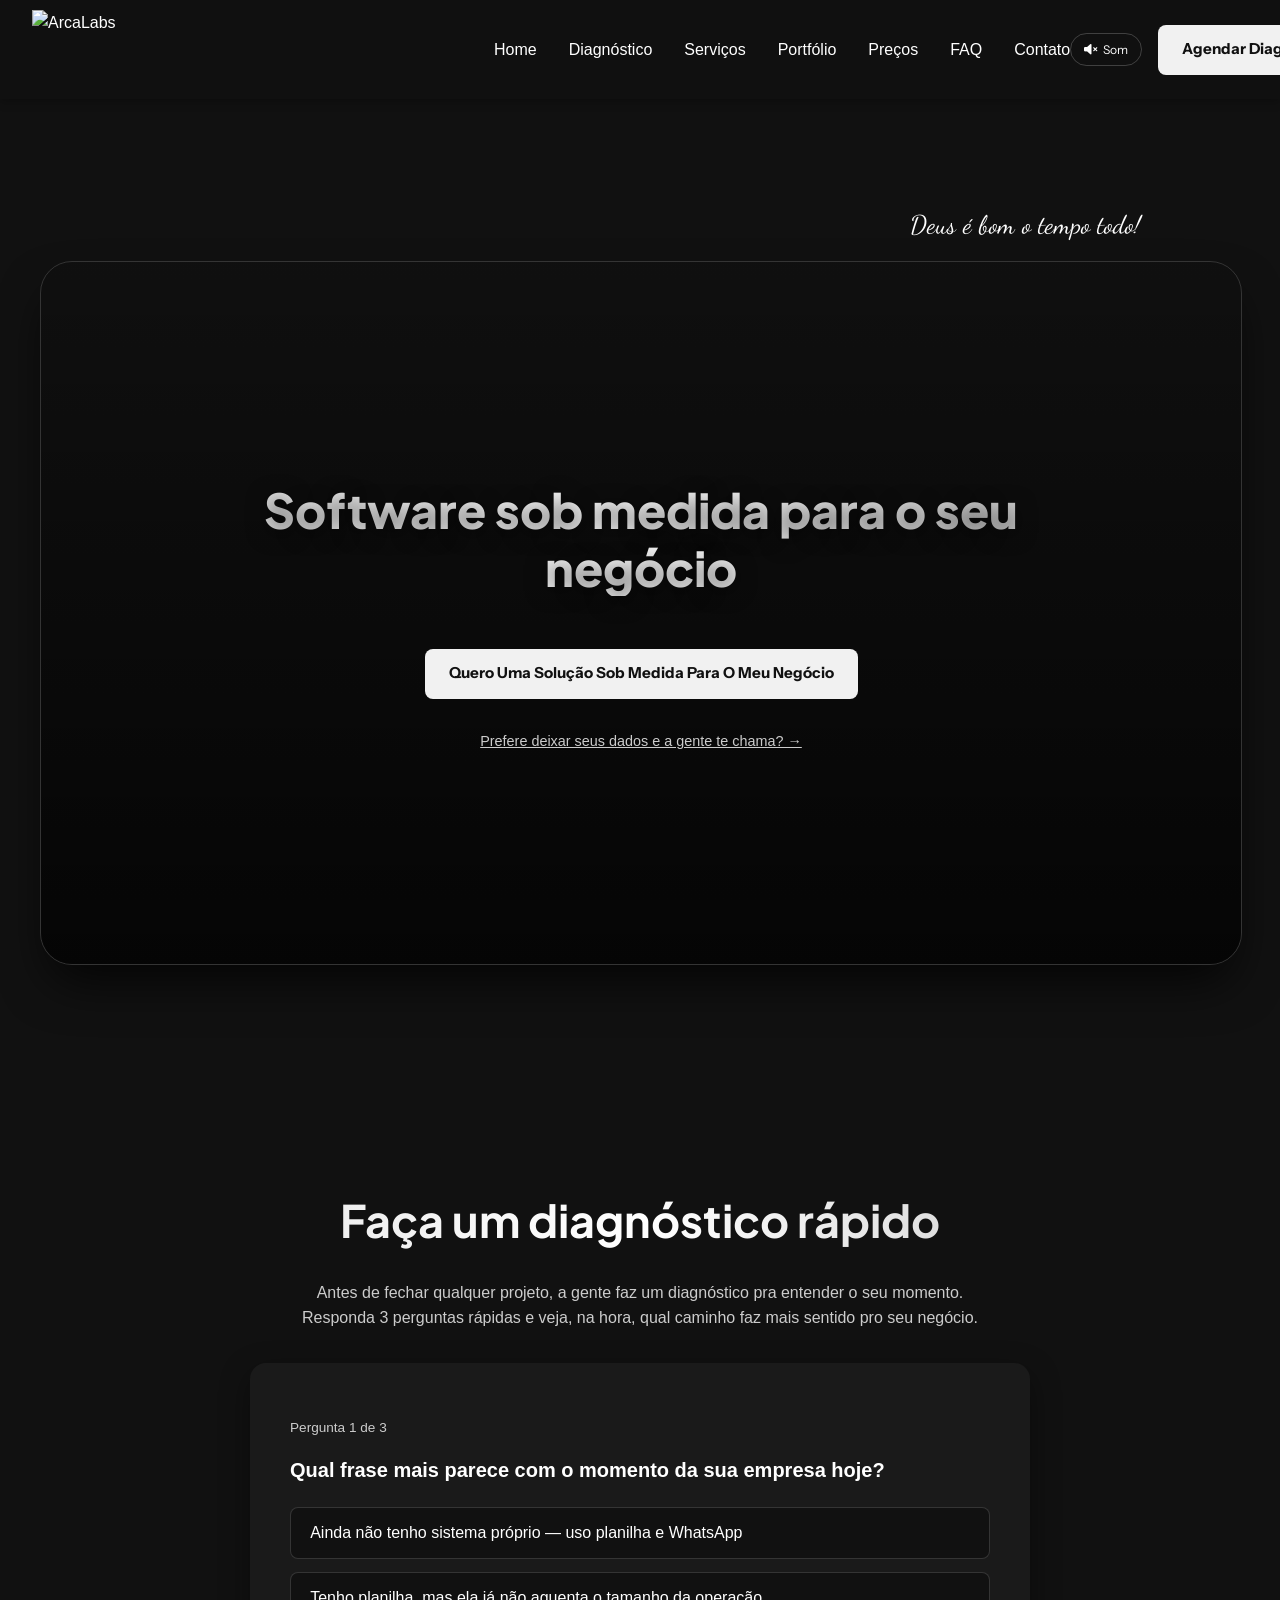
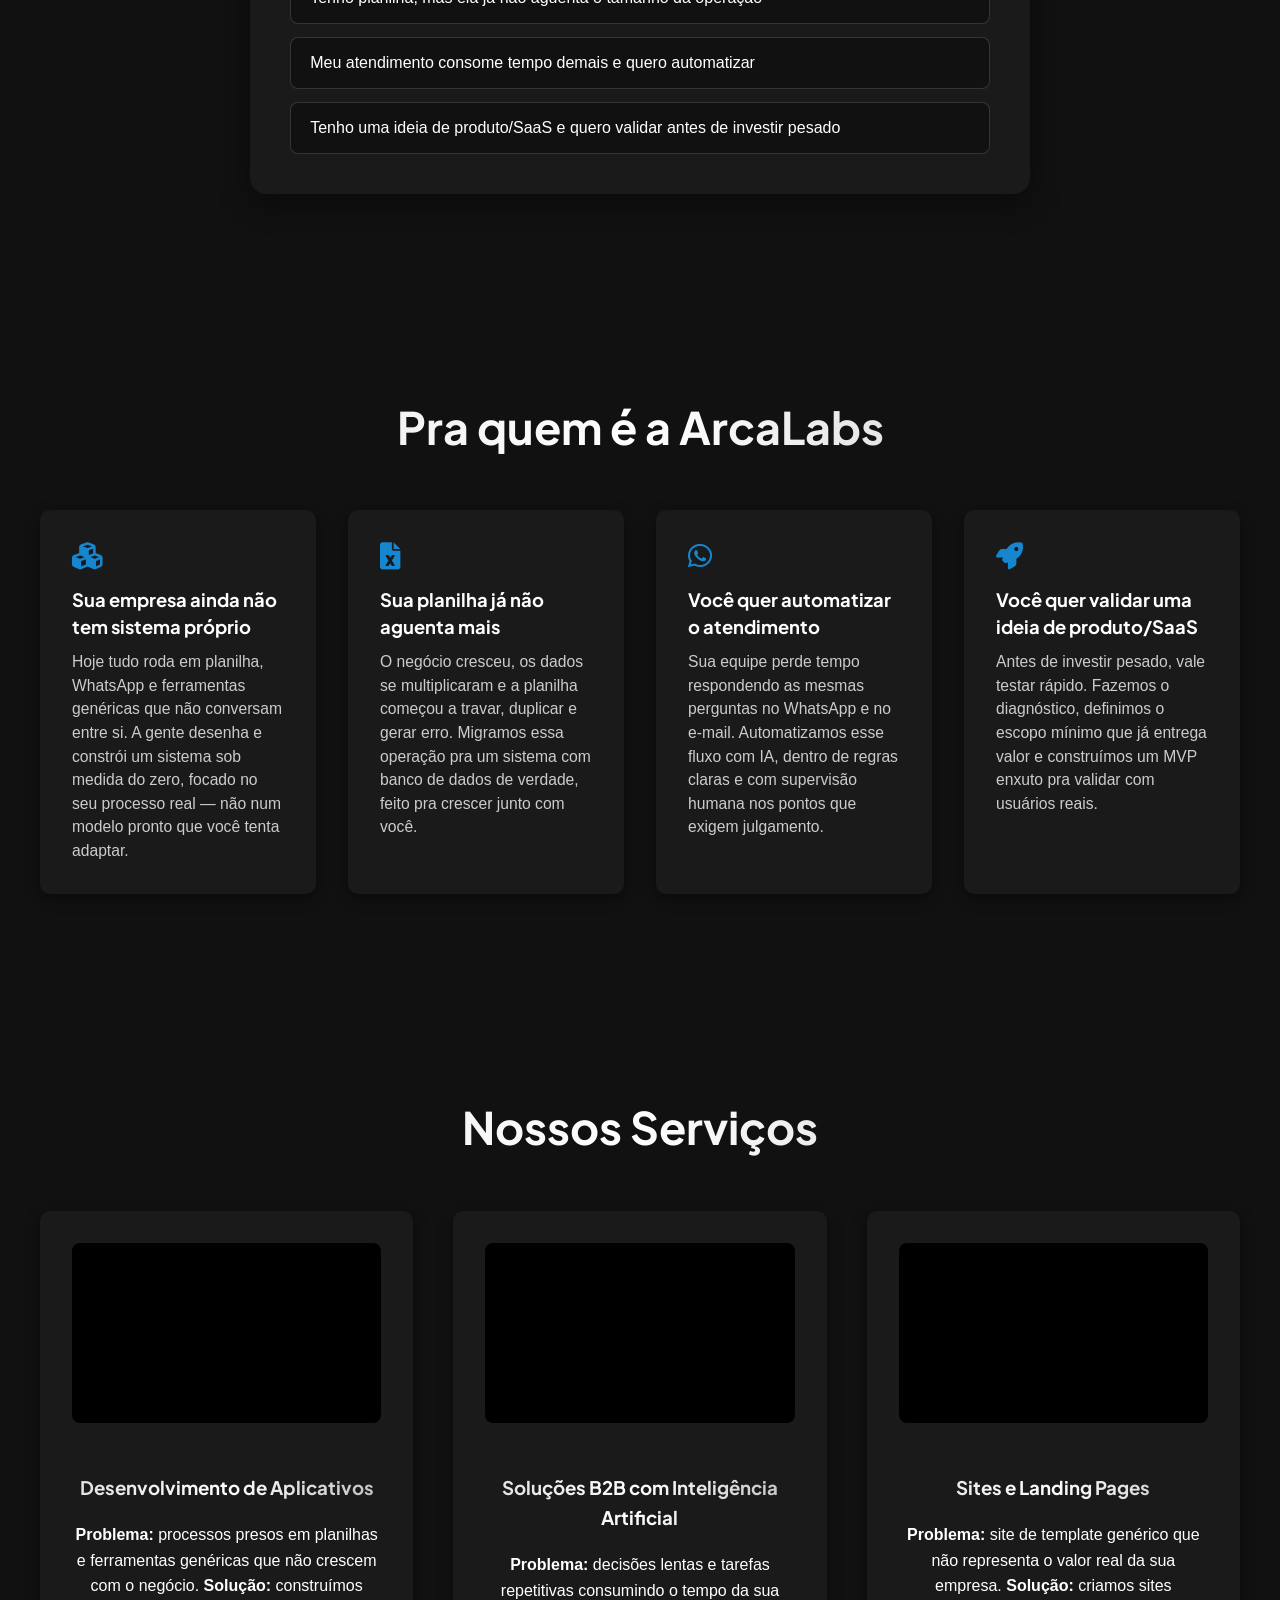
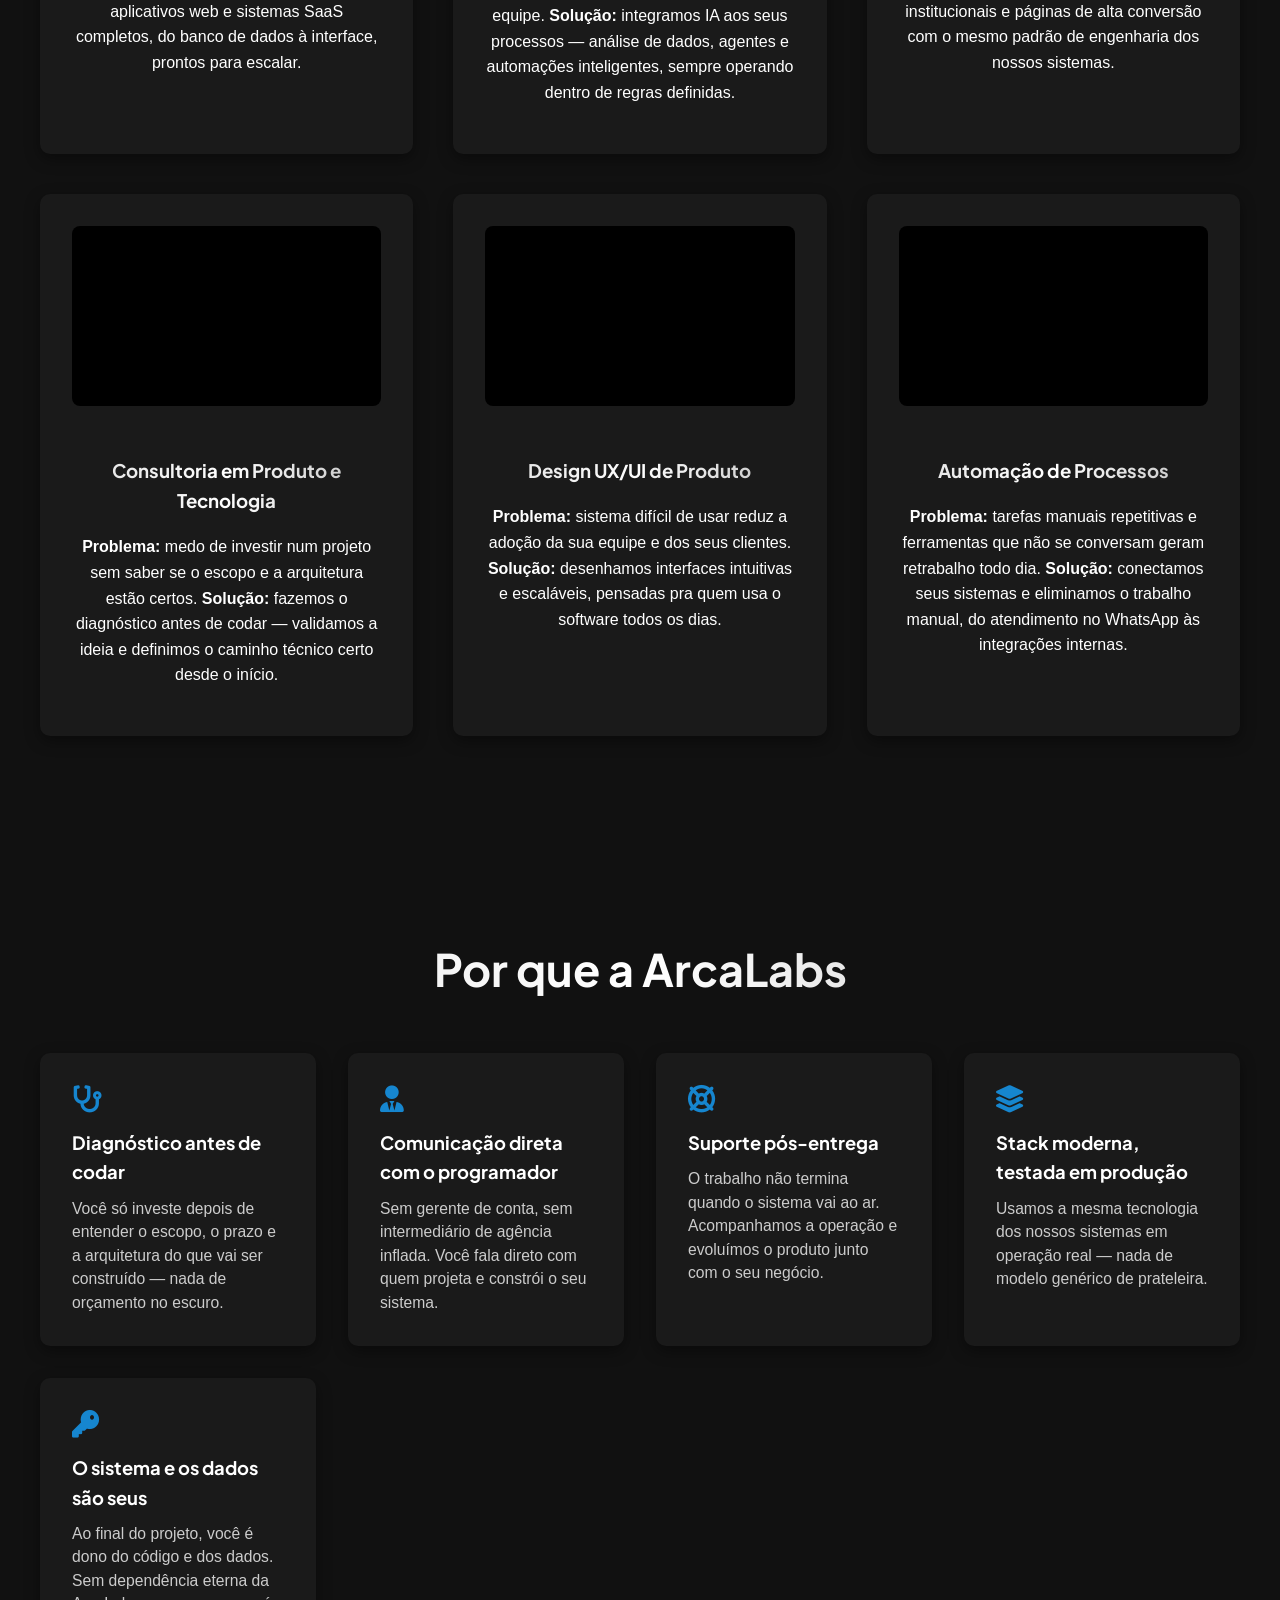
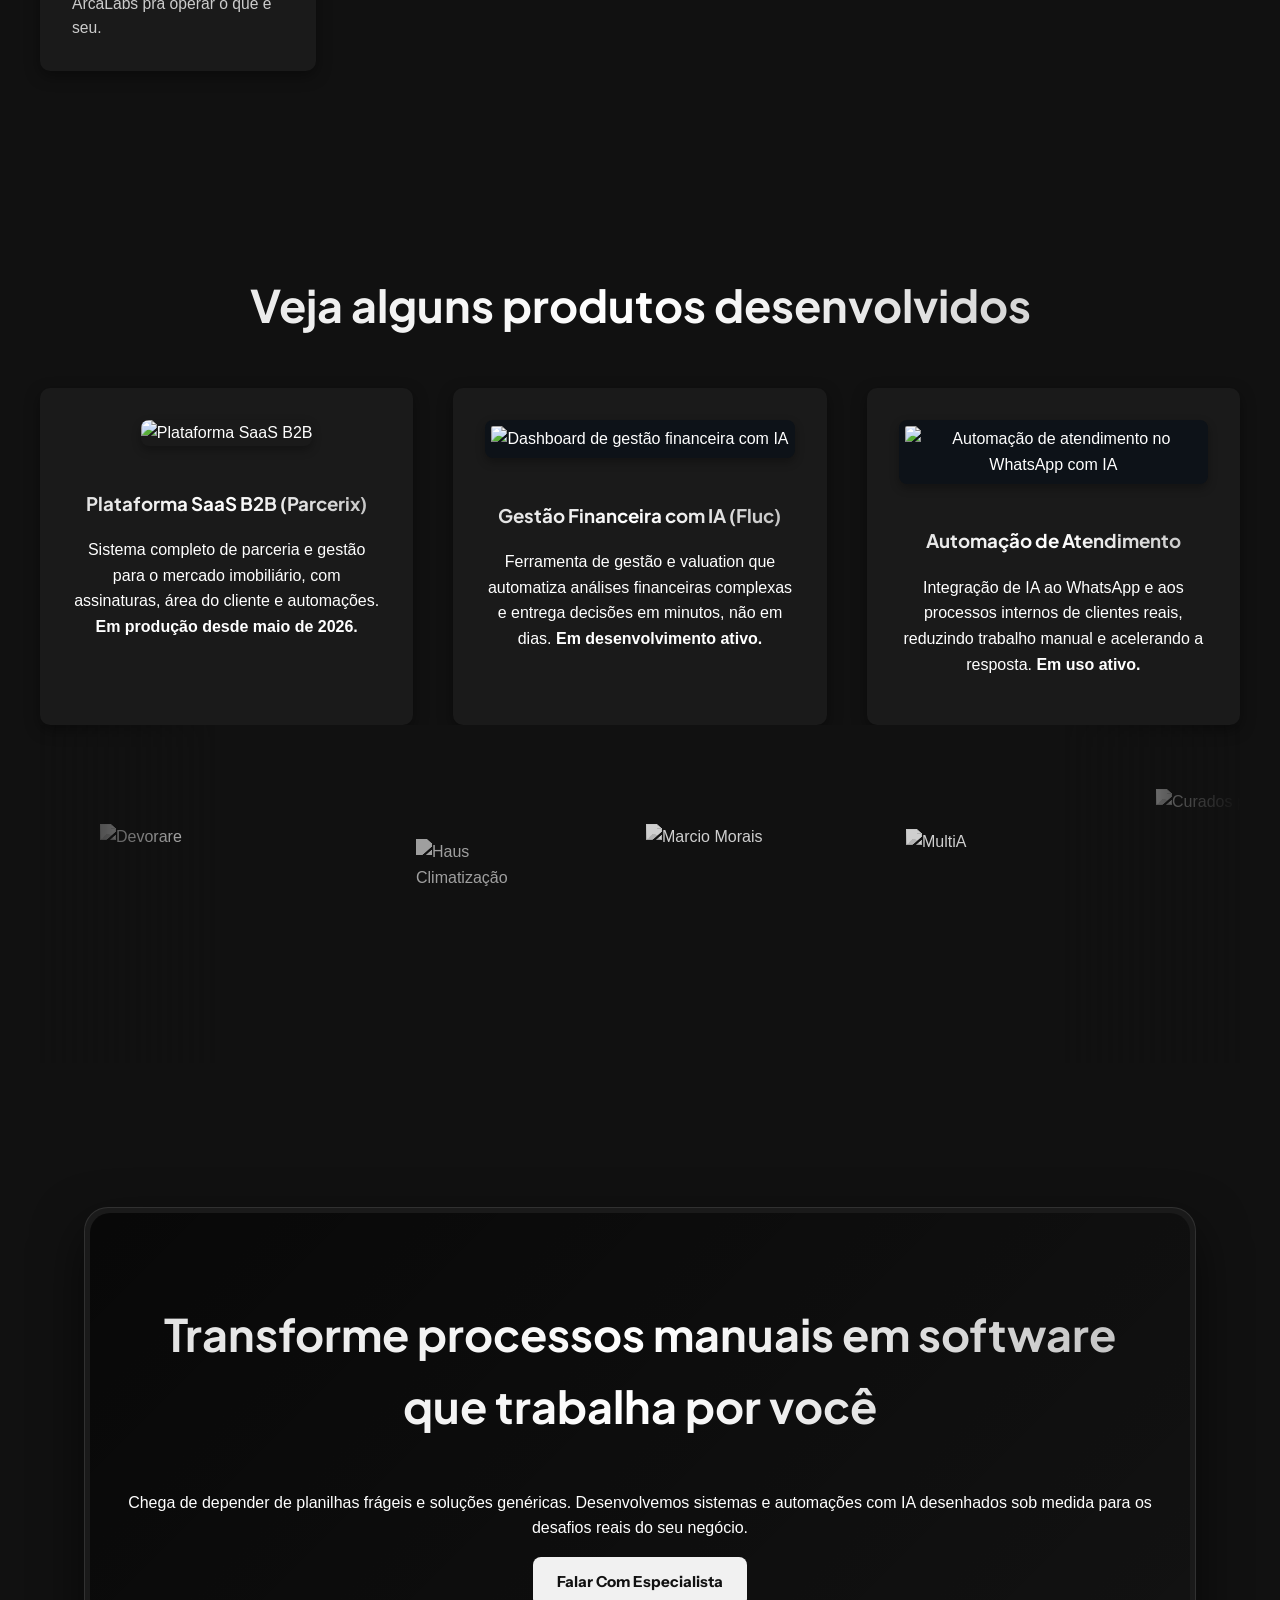
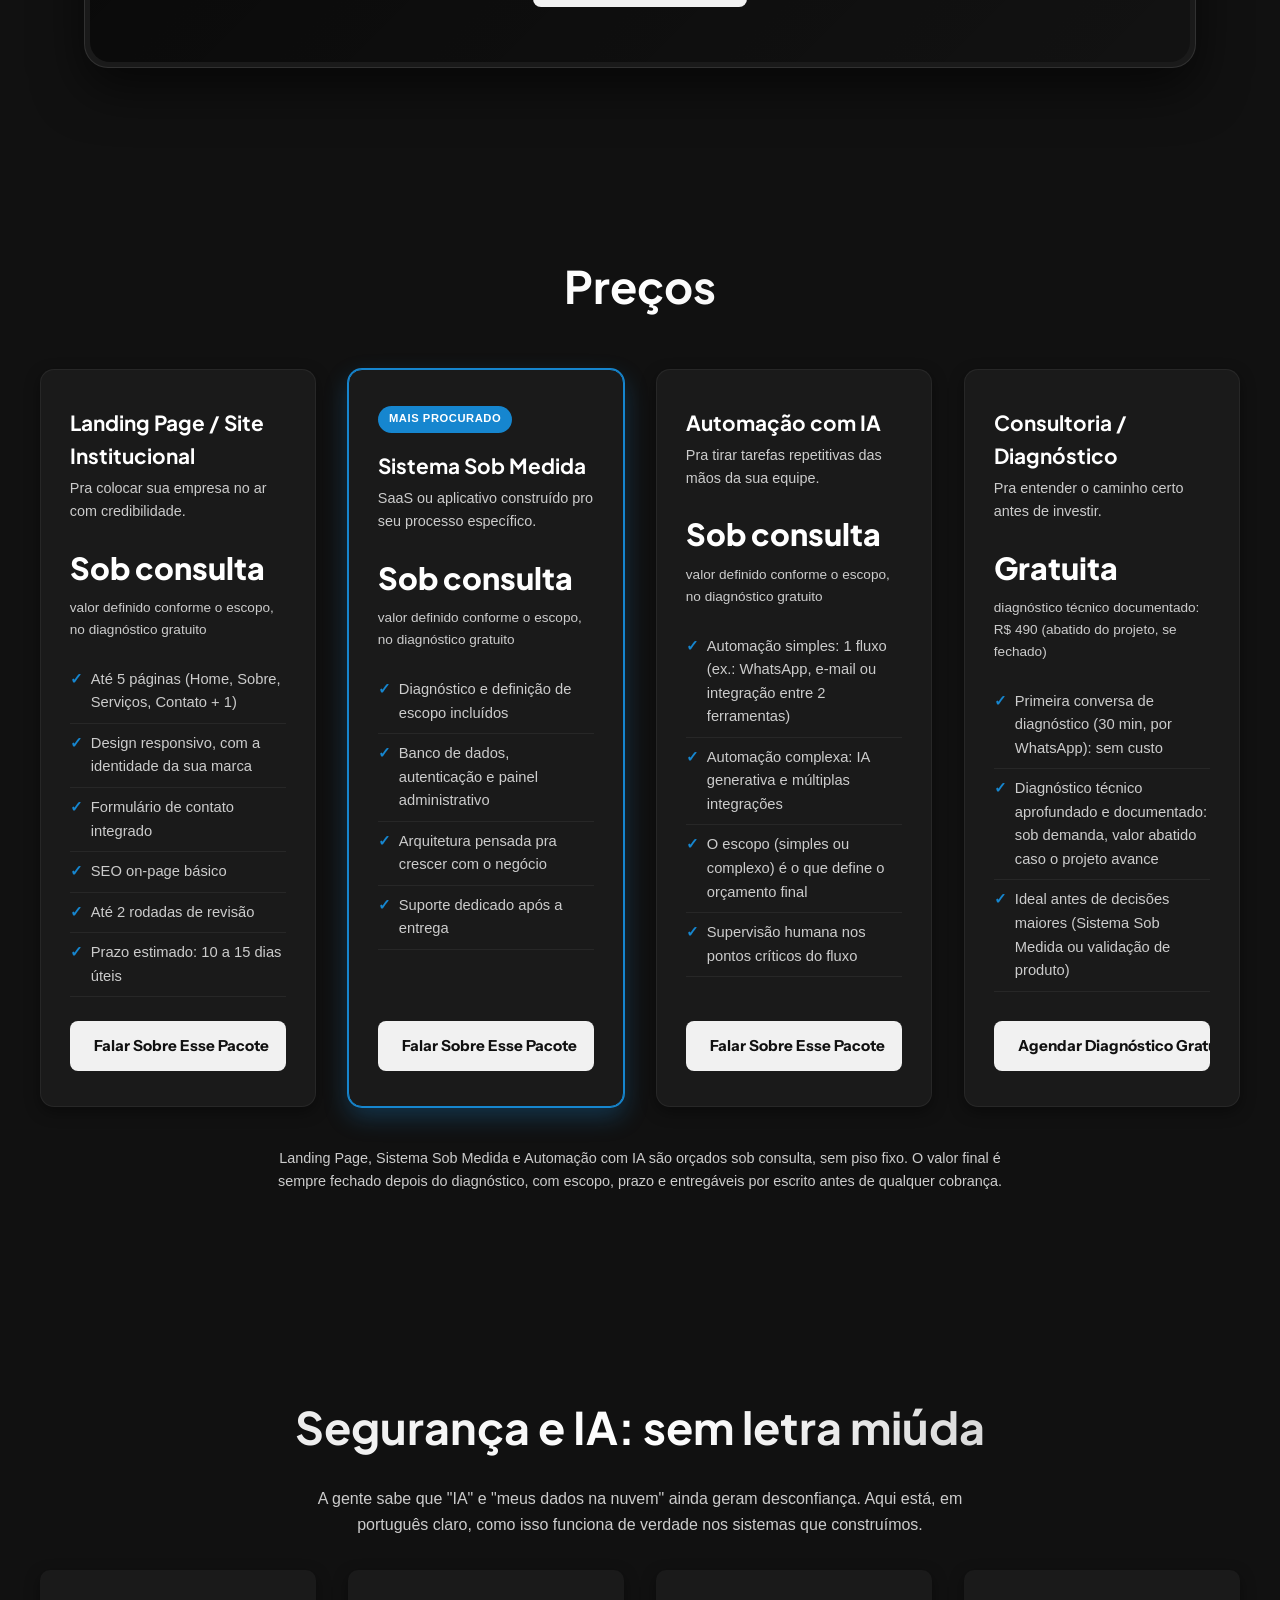
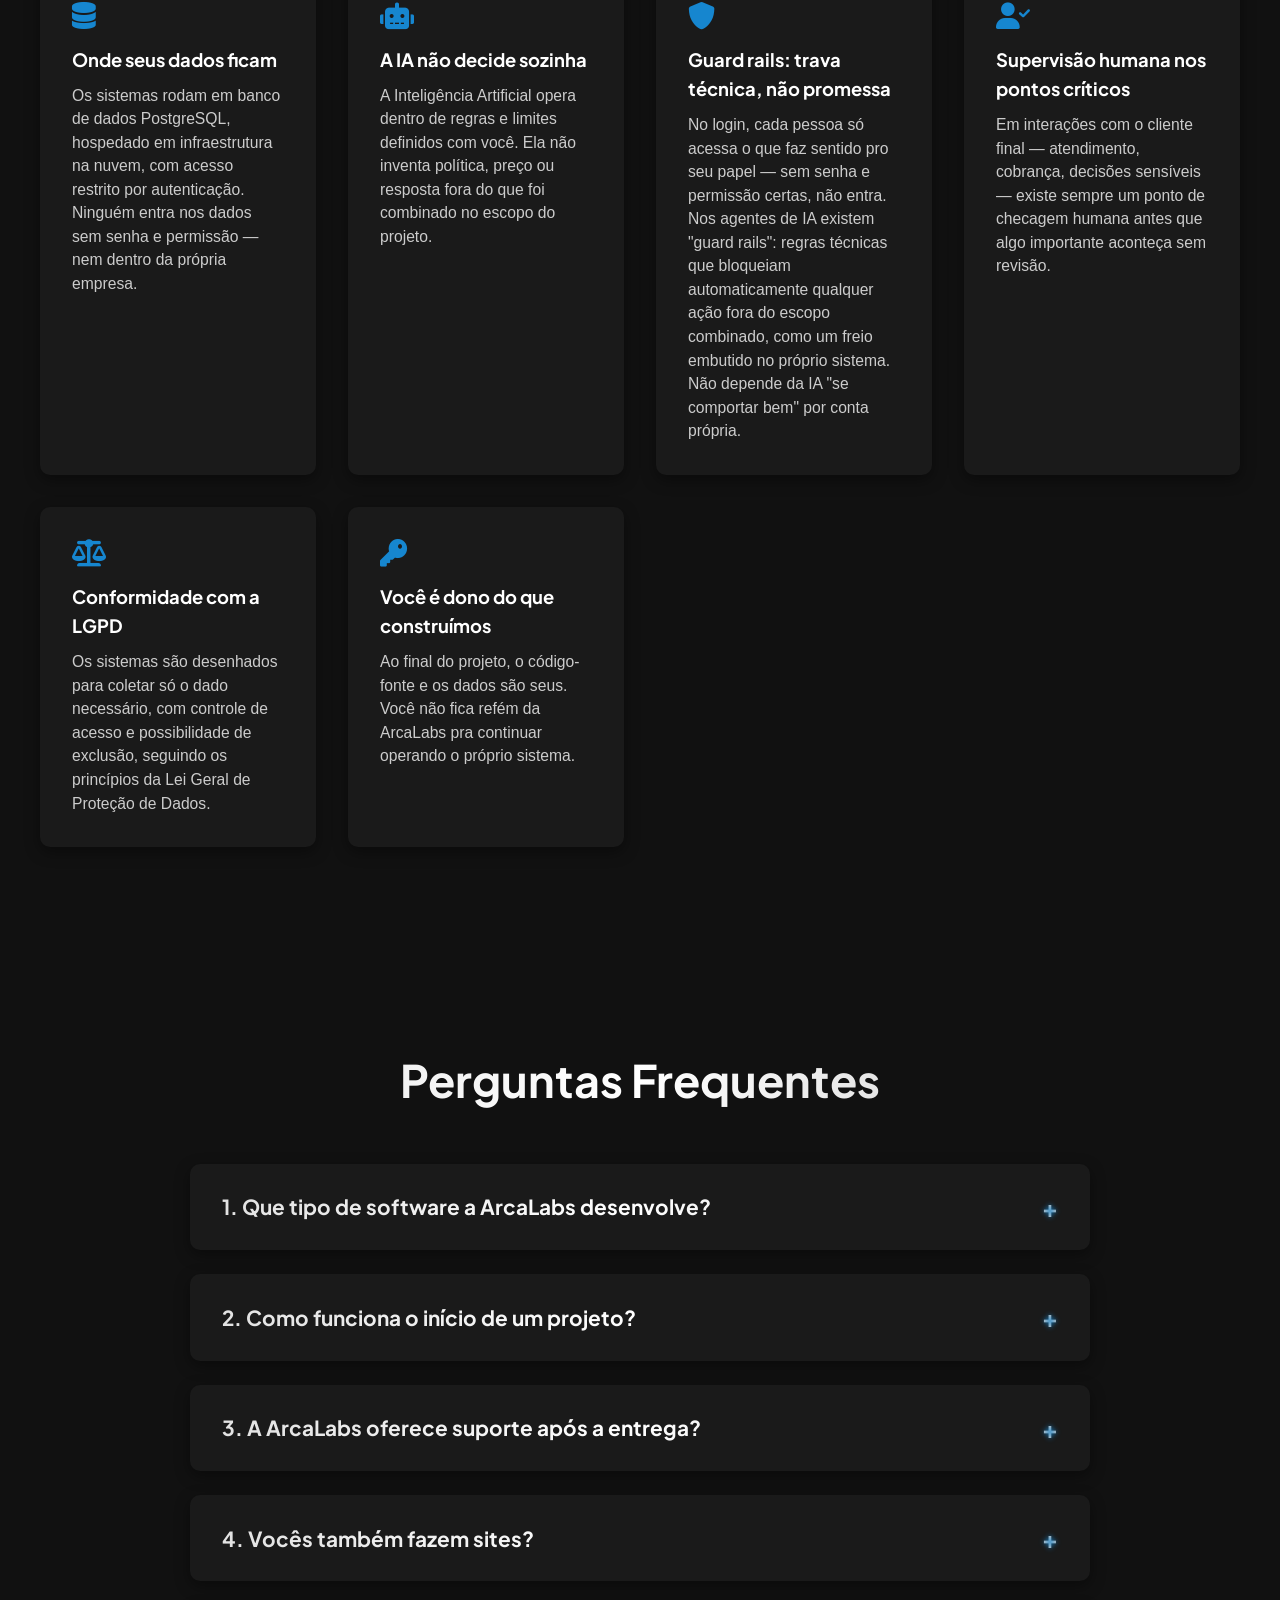
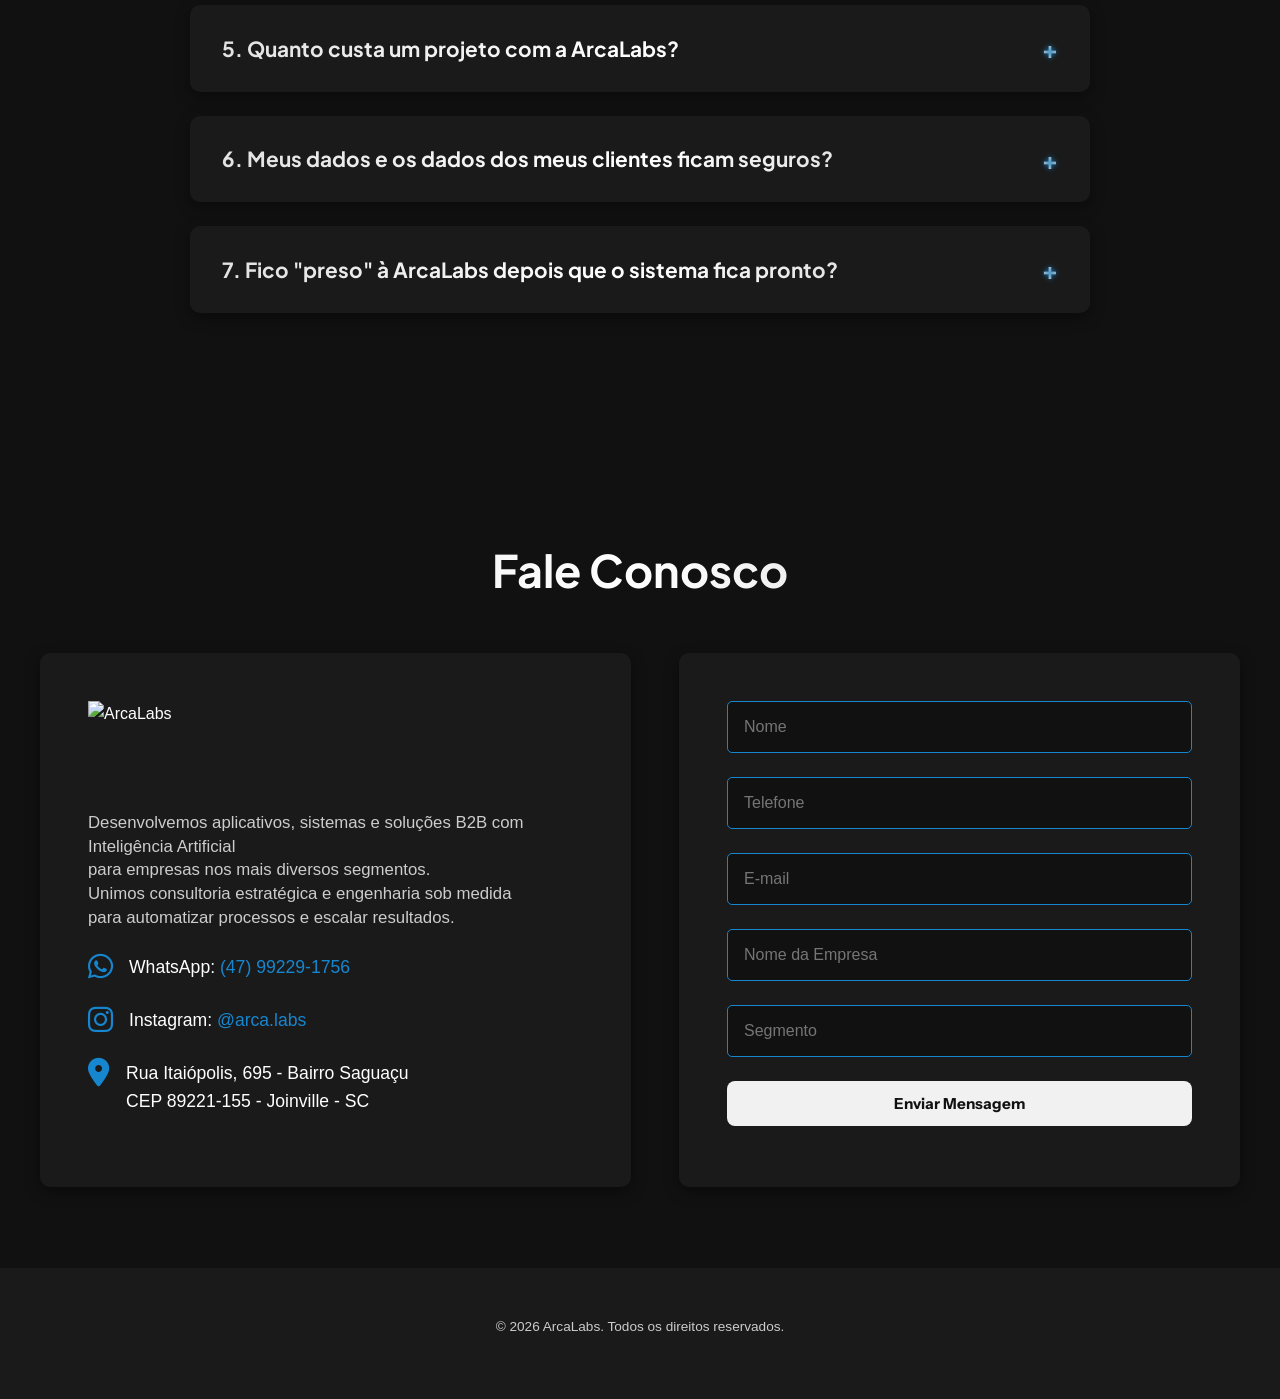
==== contrate/index.html @ 62d3b89e "chore: preservar site de serviços em /contrate Co-Authored-By: Claude Opus 5.5 <noreply@anthropic.co" ====
<!DOCTYPE html>
<html lang="pt-br">
<head>
    <meta charset="UTF-8">
    <meta name="viewport" content="width=device-width,initial-scale=1">
    <!-- SEO 100: Meta descrição e Canonical -->
    <title>ArcaLabs | Desenvolvimento de Software e Soluções B2B com IA</title>
    <meta name="description" content="A ArcaLabs desenvolve aplicativos, sistemas e soluções B2B com Inteligência Artificial. Consultoria estratégica e desenvolvimento sob medida para automatizar processos e escalar o seu negócio.">
    <link rel="canonical" href="https://arcalabs.com.br/">

    <!-- Resource Hints -->
    <link rel="preconnect" href="https://res.cloudinary.com">
    <link rel="preconnect" href="https://fonts.googleapis.com">
    <link rel="preconnect" href="https://fonts.gstatic.com" crossorigin>
    <link rel="preconnect" href="https://api.fontshare.com">

    <!-- Fontes Otimizadas (Carregamento não bloqueante) -->
    <link href="https://fonts.googleapis.com/css2?family=Plus+Jakarta+Sans:wght@400;700;800&family=Instrument+Sans:wght@400;600;700&family=Dancing+Script:wght@700&display=swap" rel="stylesheet" media="print" onload="this.media='all'">
    <link href="https://api.fontshare.com/v2/css?f[]=satoshi@400,500,700&display=swap" rel="stylesheet" media="print" onload="this.media='all'">

    <style>
        :root{--primary-bg:#111;--secondary-bg:#1a1a1a;--accent:#1686cf;--text-light:#fff;--text-dark:#ccc;--font-main:'Satoshi',sans-serif;--font-title:'Plus Jakarta Sans',sans-serif;--font-button:'Instrument Sans',sans-serif;--font-handwriting:'Dancing Script',cursive;--btn-bg:#f1f1f1;--btn-text:#111;--btn-hover:#e0e0e0}
        body{margin:0;padding:0;font-family:var(--font-main);background-color:var(--primary-bg);color:var(--text-light);line-height:1.6;scroll-behavior:smooth;overflow-x:hidden}
        h1,h2,h3,summary{font-family:var(--font-title)}
        header{display:flex;justify-content:center;align-items:center;padding:.6rem 2rem;background-color:rgba(17,17,17,.9);backdrop-filter:blur(15px);position:fixed;width:100%;top:0;z-index:1000;box-shadow:0 2px 10px rgba(0,0,0,.3);box-sizing:border-box}
        .header-content{display:flex;align-items:center;justify-content:space-between;width:100%;max-width:1400px}
        .logo-combined{display:flex;flex-direction:column;align-items:center;gap:0;flex-shrink:0}
        .logo-wordmark{height:80px;width:auto;max-width:462px;display:block;object-fit:contain}
        
        nav{flex-grow:1;display:flex;justify-content:center;align-items:center}
        nav ul{list-style:none;display:flex;gap:2rem;margin:0;padding:0}
        nav a{color:var(--text-light);text-decoration:none;font-size:1rem;transition:color .3s,text-shadow .3s;position:relative;white-space:nowrap}
        nav a:hover{color:var(--accent);text-shadow:0 0 5px var(--accent)}
        .header-actions{display:flex;align-items:center;gap:1rem;flex-shrink:0}
        .sound-toggle{background:none;border:1px solid rgba(255,255,255,.2);color:var(--text-light);padding:.5rem .8rem;border-radius:20px;cursor:pointer;display:flex;align-items:center;gap:5px;font-size:.75rem;font-family:var(--font-button);transition:all .3s ease}
        .hamburger{display:none;cursor:pointer;flex-direction:column;gap:5px;z-index:1100;padding:10px}
        .hamburger span{display:block;width:25px;height:2px;background-color:var(--text-light);transition:.3s}
        .contact-form-container button,.cta-button,.header-cta-button,.white-cta-button{font-family:var(--font-button);background-color:var(--btn-bg);color:var(--btn-text);border:none;padding:.8rem 1.5rem;font-size:.95rem;cursor:pointer;transition:all .3s ease;border-radius:8px;font-weight:700;text-transform:capitalize;text-decoration:none;position:relative;overflow:hidden;z-index:1;display:inline-block;text-align:center;white-space:nowrap}
        .contact-form-container button:hover,.cta-button:hover,.header-cta-button:hover,.white-cta-button:hover{box-shadow:0 0 15px var(--accent),0 0 25px rgba(22, 134, 207, 0.5);transform:translateY(-2px);background-color:var(--btn-hover)}
        .contact-form-container button::before,.cta-button::before,.header-cta-button::before,.white-cta-button::before{content:'';position:absolute;top:0;left:0;width:60%;height:100%;background:linear-gradient(to right,rgba(255,255,255,0) 0,rgba(255,255,255,.8) 50%,rgba(255,255,255,0) 100%);transform:skewX(-25deg) translateX(-200%);animation:slideReflection 2.5s infinite;z-index:2;pointer-events:none;will-change:transform}
        @keyframes slideReflection{0%{transform:skewX(-25deg) translateX(-200%)}100%{transform:skewX(-25deg) translateX(300%)}}
        .hero{min-height:100vh;display:flex;align-items:center;justify-content:center;padding:135px 2rem 2rem;background-color:var(--primary-bg);position:relative}
        .hero-wrapper{width:100%;max-width:1300px;display:flex;flex-direction:column;position:relative}
        .faith-container{width:100%;display:flex;justify-content:flex-end;margin-bottom:15px;padding-right:10px;z-index:10}
        .faith-handwriting{font-family:var(--font-handwriting);font-size:1.6rem;color:#fff;white-space:nowrap;overflow:hidden;width:0;display:block;animation:typing 3.5s steps(25) forwards,silverSlide 2s ease-in-out 3.5s 2;will-change:width,background-position}
        @keyframes typing{from{width:0}to{width:330px}}
        @keyframes silverSlide{0%{background:linear-gradient(90deg,transparent,#888,#fff,#888,transparent);background-size:200% 100%;background-position:200% 0;-webkit-background-clip:text;-webkit-text-fill-color:transparent}100%{background:linear-gradient(90deg,transparent,#888,#fff,#888,transparent);background-size:200% 100%;background-position:-200% 0;-webkit-background-clip:text;-webkit-text-fill-color:transparent}}
        .hero-card{position:relative;width:100%;height:78vh;border-radius:32px;overflow:hidden;display:flex;align-items:center;justify-content:center;border:1px solid rgba(255,255,255,.15);box-shadow:0 25px 50px -12px rgba(0,0,0,.8)}
        .hero-card video{position:absolute;top:0;left:0;width:100%;height:100%;object-fit:cover;filter:brightness(.6)}
        .hero-card-overlay{position:absolute;top:0;left:0;width:100%;height:100%;background:linear-gradient(to bottom,rgba(0,0,0,.1),rgba(0,0,0,.7));z-index:1}
        .hero-content{position:relative;z-index:2;text-align:center;max-width:950px;padding:0 2rem}
        .gradient-text{background:linear-gradient(to right,#e0e0e0,#fff,#c0c0c0);-webkit-background-clip:text;-webkit-text-fill-color:transparent;background-clip:text;color:transparent}
        .headline-carousel{height:140px;display:flex;align-items:center;justify-content:center;margin-bottom:2.5rem}
        .hero h1{font-size:3rem;line-height:1.2;font-weight:800;margin:0;opacity:0;transform:translateY(20px);transition:opacity .8s ease,transform .8s ease;position:absolute;width:100%;text-shadow:0 4px 20px rgba(0,0,0,.6)}
        .hero h1.active{opacity:1;transform:translateY(0);position:relative}
        .cta-button .mobile-text{display:none}
        section{padding:80px 2rem;max-width:1200px;margin:0 auto;background-color:var(--primary-bg)}
        section h2{font-size:2.8rem;text-align:center;margin-bottom:3rem;font-weight:700}
        .client-carousel-container{overflow:hidden;width:100%;position:relative;padding:4rem 0;background:var(--primary-bg);mask-image:linear-gradient(to right,transparent,black 15%,black 85%,transparent);-webkit-mask-image:linear-gradient(to right,transparent,black 15%,black 85%,transparent)}
        .client-carousel-track{display:flex;width:max-content;animation:scrollCarousel 25s linear infinite;align-items:center;will-change:transform}
        @keyframes scrollCarousel{0%{transform:translateX(0)}100%{transform:translateX(-50%)}}
        .client-carousel-track img{object-fit:contain;margin:0 60px;transition:filter .2s ease-out,opacity .2s ease-out,transform .2s ease-out;height:100px;width:auto;will-change:filter,transform}
        .logo-devorare,.logo-marcio{height:140px!important}.logo-multia{height:130px!important}.logo-curados{height:210px!important;filter:grayscale(100%) brightness(150%);opacity:.8}.logo-curados:hover{filter:grayscale(0) brightness(100%)!important;opacity:1!important;transform:scale(1.05)!important}.logo-haus,.logo-lia{height:110px!important}.logo-colored{filter:grayscale(100%) brightness(150%);opacity:.8}.logo-colored:hover{filter:grayscale(0) brightness(100%);opacity:1;transform:scale(1.05)}.logo-white{filter:brightness(0) invert(1);opacity:.6}.logo-white:hover{opacity:1;transform:scale(1.05)}
        .portfolio-grid,.services-grid{display:grid;grid-template-columns:repeat(auto-fit,minmax(300px,1fr));gap:2.5rem;margin-top:2rem}
        .portfolio-item,.service-item{background-color:var(--secondary-bg);padding:2rem;border-radius:10px;text-align:center;box-shadow:0 5px 15px rgba(0,0,0,.4);transition:transform .3s,box-shadow .3s}
        .portfolio-item:hover,.service-item:hover{transform:translateY(-10px);box-shadow:0 10px 25px rgba(22, 134, 207, 0.3)}
        .service-video{width:100%;height:180px;object-fit:cover;border-radius:8px;margin-bottom:1.5rem;background-color:#000}
        .portfolio-item img{width:100%;height:220px;object-fit:cover;object-position:top;border-radius:8px;margin-bottom:1.5rem;box-shadow:0 4px 10px rgba(0,0,0,.3)}
        .portfolio-item img.illustration{object-fit:contain;object-position:center;background-color:#0d1218;padding:6px;box-sizing:border-box}
        .cta-video-section{position:relative;max-width:1100px;margin:4rem auto;border-radius:24px;overflow:hidden;display:flex;align-items:center;justify-content:center;box-shadow:0 20px 50px rgba(0,0,0,.6);border:1px solid rgba(255,255,255,0.1);padding:5px;background-color:var(--secondary-bg)}
        .cta-video-section video{position:absolute;top:5px;left:5px;width:calc(100% - 10px);height:calc(100% - 10px);object-fit:cover;z-index:0;filter:brightness(.9);border-radius:20px}
        .cta-video-overlay{width:100%;background:linear-gradient(135deg,rgba(0,0,0,0.7) 0,rgba(0,0,0,0.3) 100%);padding:3rem 2rem;text-align:center;z-index:1;position:relative;border-radius:20px}
        .faq-container{max-width:900px;margin:3rem auto 0}
        .faq-item{background-color:var(--secondary-bg);margin-bottom:1.5rem;border-radius:10px;box-shadow:0 5px 15px rgba(0,0,0,.4);overflow:hidden}
        .faq-item summary{display:flex;justify-content:space-between;align-items:center;padding:1.5rem 2rem;font-size:1.3rem;font-weight:700;cursor:pointer;outline:0;transition:background-color .3s;background:linear-gradient(to right,#e0e0e0,#fff,#c0c0c0);-webkit-background-clip:text;-webkit-text-fill-color:transparent;background-clip:text;color:transparent}
        .faq-item summary:hover{background-color:#2a2a2a}.faq-item summary::after{content:'+';font-size:1.5rem;transition:transform .3s;color:var(--accent);text-shadow:0 0 5px var(--accent)}.faq-item[open] summary::after{content:'-';transform:rotate(180deg)}
        .faq-item p{padding:0 2rem 1.5rem;margin:0;font-size:1.1rem;color:var(--text-dark);border-top:1px solid rgba(22, 134, 207, 0.2);padding-top:1.5rem}
        .contact-grid{display:grid;grid-template-columns:1fr 1fr;gap:3rem;margin-top:3rem}
        .contact-details,.contact-form-container{background-color:var(--secondary-bg);padding:3rem;border-radius:10px;box-shadow:0 5px 15px rgba(0,0,0,.4)}
        .contact-details .logo-combined{align-items:flex-start;margin-bottom:1.5rem}.logo-wordmark-footer{height:86px;max-width:495px}
        .contact-description{font-size:1.05rem;color:var(--text-dark);margin-bottom:1.5rem;line-height:1.4;text-align:left}
        .contact-item{display:flex;align-items:flex-start;margin-bottom:1.5rem}.contact-icon{font-size:1.8rem;color:var(--accent);margin-right:1rem}.contact-item p{margin:0;font-size:1.1rem;color:var(--text-light);text-align:left}
        .contact-item a{color:var(--accent);text-decoration:none;transition:color .3s,text-shadow .3s}.contact-item a:hover{color:#1a94e0;text-shadow:0 0 8px #1a94e0}
        .contact-form-container form{display:flex;flex-direction:column;gap:1.5rem}.contact-form-container input{background-color:var(--primary-bg);border:1px solid var(--accent);padding:1rem;border-radius:5px;color:var(--text-light);font-size:1rem;font-family:var(--font-main);transition:border-color .3s,box-shadow .3s}
        .contact-form-container input:focus{outline:0;border-color:var(--accent);box-shadow:0 0 10px rgba(22, 134, 207, 0.5)}
        #thank-you-message{display:none;text-align:center;animation:fadeIn .5s ease-out}.thank-you-card-integrated{padding:1rem}.icon-check{font-size:3.5rem;color:var(--accent);margin-bottom:1rem;animation:scaleUp .5s ease-out}
        .thank-you-card-integrated h3{font-size:1.8rem;margin-bottom:.8rem;background:linear-gradient(to right,#e0e0e0,#fff,#c0c0c0);-webkit-background-clip:text;-webkit-text-fill-color:transparent;background-clip:text}
        .thank-you-card-integrated p{font-size:1rem;color:var(--text-dark);margin-bottom:1.5rem}
        .reset-button{background-color:var(--btn-bg);color:var(--btn-text);padding:.6rem 1.2rem;border-radius:6px;text-decoration:none;font-weight:700;font-size:.9rem;display:inline-block;transition:all .3s ease;cursor:pointer;border:none}
        footer{background-color:var(--secondary-bg);color:var(--text-dark);padding:3rem 2rem;text-align:center;border-top:1px solid var(--primary-bg)}
        footer .copyright{font-size:.85rem;color:var(--text-dark);margin-top:0}
        @keyframes scaleUp{0%{transform:scale(0);opacity:0}100%{transform:scale(1);opacity:1}}
        @keyframes fadeIn{from{opacity:0;transform:translateY(10px)}to{opacity:1;transform:translateY(0)}}
        @media (max-width:1100px){.hamburger{display:flex}nav{position:fixed;top:0;right:-100%;width:70%;height:100vh;background-color:var(--secondary-bg);flex-direction:column;justify-content:center;transition:.4s;z-index:1050;box-shadow:-5px 0 15px rgba(0,0,0,.5)}nav.active{right:0}nav ul{flex-direction:column;gap:2.5rem;align-items:center}nav a{font-size:1.5rem}.header-actions{margin-right:40px}}
        @media (max-width:768px){.header-actions{display:none}.logo-wordmark{height:66px;max-width:347px}.hero h1{font-size:2rem}.hero-card{height:65vh;border-radius:20px}.headline-carousel{height:180px}.cta-button .desktop-text{display:none}.cta-button .mobile-text{display:inline}.client-carousel-track{animation-duration:12s}.client-carousel-track img{margin:0 30px;height:80px}.contact-grid{grid-template-columns:1fr}.faith-container{margin-bottom:10px;padding-right:5px}.faith-handwriting{font-size:1.1rem}@keyframes typing{from{width:0}to{width:220px}}}

        /* ===== Redesign 2026-09: hero CTA secundário de baixa fricção ===== */
        .hero-secondary-cta{margin-top:1.2rem}
        .mini-contact-toggle{display:inline-block;color:var(--text-dark);font-size:.9rem;text-decoration:underline;cursor:pointer;background:none;border:none;font-family:var(--font-main);padding:.5rem}
        .mini-contact-toggle:hover{color:var(--accent)}
        .mini-contact-form{display:none;max-width:420px;margin:1rem auto 0;background:rgba(26,26,26,.92);backdrop-filter:blur(6px);padding:1.5rem;border-radius:12px;text-align:left;border:1px solid rgba(255,255,255,.1)}
        .mini-contact-form.active{display:block;animation:fadeIn .4s ease-out}
        .mini-contact-form input{width:100%;box-sizing:border-box;background-color:var(--primary-bg);border:1px solid var(--accent);padding:.8rem;border-radius:5px;color:var(--text-light);font-size:.95rem;font-family:var(--font-main);margin-bottom:1rem}
        .mini-contact-form button{width:100%}
        .mini-contact-form #hero-thank-you{display:none;text-align:center;color:var(--text-light);font-size:.95rem}
        @media (max-width:768px){.mini-contact-form{max-width:100%}}

        /* ===== Redesign 2026-09: diagnóstico interativo (prova ao vivo) ===== */
        .quiz-box{max-width:700px;margin:2rem auto 0;background:var(--secondary-bg);padding:2.5rem;border-radius:16px;box-shadow:0 10px 30px rgba(0,0,0,.4)}
        .quiz-step{display:none}
        .quiz-step.active{display:block;animation:fadeIn .4s ease-out}
        .quiz-progress{font-size:.85rem;color:var(--text-dark);margin-bottom:1rem}
        .quiz-step p.quiz-question{font-size:1.25rem;font-weight:700;margin:0 0 1.3rem}
        .quiz-options{display:flex;flex-direction:column;gap:.8rem}
        .quiz-options button{background:var(--primary-bg);border:1px solid rgba(255,255,255,.15);color:var(--text-light);padding:1rem 1.2rem;border-radius:8px;text-align:left;cursor:pointer;font-family:var(--font-main);font-size:1rem;transition:all .2s ease}
        .quiz-options button:hover{border-color:var(--accent);box-shadow:0 0 10px rgba(22,134,207,.4)}
        .quiz-result h3{margin-top:0;font-size:1.5rem}
        .quiz-result .quiz-summary{background:var(--primary-bg);padding:1.2rem;border-radius:8px;color:var(--text-dark);font-size:.95rem;margin-bottom:1.5rem;white-space:pre-line;text-align:left}
        .quiz-restart{background:none;border:none;color:var(--text-dark);text-decoration:underline;cursor:pointer;font-family:var(--font-main);margin-top:1rem;font-size:.9rem}
        .quiz-contact-form{display:flex;flex-direction:column;gap:1rem;max-width:420px;margin:0 auto}
        .quiz-contact-form input{width:100%;box-sizing:border-box;background-color:var(--primary-bg);border:1px solid var(--accent);padding:.9rem 1rem;border-radius:8px;color:var(--text-light);font-size:1rem;font-family:var(--font-main)}
        .quiz-contact-form input:focus{outline:0;box-shadow:0 0 10px rgba(22,134,207,.5)}
        .quiz-contact-note{font-size:.85rem;color:var(--text-dark);margin:1rem auto 0;max-width:420px;text-align:center}
        @media (max-width:768px){.quiz-box{padding:1.5rem}}

        /* ===== Redesign 2026-09: cards genéricos de informação (Para quem / Diferenciais / Segurança) ===== */
        .info-grid{display:grid;grid-template-columns:repeat(auto-fit,minmax(260px,1fr));gap:2rem;margin-top:2rem}
        .info-card{background-color:var(--secondary-bg);padding:2rem;border-radius:10px;box-shadow:0 5px 15px rgba(0,0,0,.4);transition:transform .3s,box-shadow .3s}
        .info-card:hover{transform:translateY(-6px);box-shadow:0 10px 25px rgba(22,134,207,.3)}
        .info-card .card-icon{font-size:1.7rem;color:var(--accent);margin-bottom:1rem;display:block}
        .info-card .pain{color:var(--text-light);font-weight:700;font-size:1.15rem;margin:0 0 .6rem;font-family:var(--font-title)}
        .info-card h3{color:var(--text-light);font-size:1.15rem;margin:0 0 .6rem}
        .info-card p{color:var(--text-dark);font-size:.98rem;margin:0;line-height:1.5}

        /* ===== Redesign 2026-09: Pacotes / Investimento ===== */
        .pricing-grid{display:grid;grid-template-columns:repeat(auto-fit,minmax(260px,1fr));gap:2rem;margin-top:2rem;align-items:stretch}
        .pricing-item{background-color:var(--secondary-bg);border-radius:14px;padding:2.2rem 1.8rem;display:flex;flex-direction:column;box-shadow:0 5px 15px rgba(0,0,0,.4);transition:transform .3s,box-shadow .3s;border:1px solid rgba(255,255,255,.06)}
        .pricing-item:hover{transform:translateY(-6px);box-shadow:0 10px 25px rgba(22,134,207,.3)}
        .pricing-item.featured{border-color:var(--accent);box-shadow:0 0 0 1px var(--accent),0 10px 25px rgba(22,134,207,.3)}
        .pricing-badge{align-self:flex-start;background:var(--accent);color:#fff;font-size:.7rem;font-weight:700;padding:.3rem .7rem;border-radius:20px;margin-bottom:1rem;text-transform:uppercase;letter-spacing:.05em}
        .pricing-item h3{margin:0 0 .3rem;font-size:1.3rem;color:var(--text-light)}
        .pricing-desc{color:var(--text-dark);font-size:.9rem;margin:0 0 1rem}
        .pricing-price{font-size:1.9rem;font-weight:800;font-family:var(--font-title);margin:.3rem 0 1.2rem;color:var(--text-light)}
        .pricing-price span{font-size:.85rem;font-weight:400;color:var(--text-dark);display:block;margin-top:.3rem;font-family:var(--font-main)}
        .pricing-item ul{list-style:none;padding:0;margin:0 0 1.5rem;flex-grow:1}
        .pricing-item ul li{color:var(--text-dark);font-size:.92rem;padding:.5rem 0;border-bottom:1px solid rgba(255,255,255,.06);display:flex;gap:.5rem;align-items:flex-start}
        .pricing-item ul li::before{content:'✓';color:var(--accent);font-weight:700}
        .pricing-item .cta-button,.pricing-item .white-cta-button{width:100%;box-sizing:border-box}
        .pricing-note{text-align:center;color:var(--text-dark);font-size:.9rem;max-width:750px;margin:2.5rem auto 0;line-height:1.6}
    </style>
</head>
<body>
    <header>
        <div class="header-content">
            <div class="logo-combined">
                <img src="https://res.cloudinary.com/dtgcobo29/image/upload/e_replace_color:b4b4b3:40:white,f_png,q_auto/v1784739972/logo-arca-fundo-transparente_nh3w0k.png" alt="ArcaLabs" class="logo-wordmark" width="220" height="38">
            </div>
            <nav id="nav-menu">
                <ul>
                    <li><a href="#home">Home</a></li>
                    <li><a href="#diagnostico">Diagnóstico</a></li>
                    <li><a href="#servicos">Serviços</a></li>
                    <li><a href="#portfolio">Portfólio</a></li>
                    <li><a href="#pacotes">Preços</a></li>
                    <li><a href="#faq">FAQ</a></li>
                    <li><a href="#contato">Contato</a></li>
                </ul>
            </nav>
            <div class="header-actions">
                <button id="soundToggle" class="sound-toggle"><i class="fas fa-volume-mute"></i><span>Som</span></button>
                <a href="https://wa.me/5547992291756" target="_blank" class="header-cta-button">Agendar Diagnóstico</a>
            </div>
            <div class="hamburger" id="hamburger"><span></span><span></span><span></span></div>
        </div>
    </header>

    <main>
        <section class="hero" id="home">
            <div class="hero-wrapper">
                <div class="faith-container" id="faithContainer">
                    <div class="faith-handwriting">Deus é bom o tempo todo!</div>
                </div>
                <div class="hero-card">
                    <video id="heroVideo" autoplay muted loop playsinline poster="https://res.cloudinary.com/dtgcobo29/video/upload/so_0,f_auto,q_auto/v1766233332/hero_z3iife.jpg">
                        <source src="https://res.cloudinary.com/dtgcobo29/video/upload/f_auto,q_auto/v1766233332/hero_z3iife.mp4" type="video/mp4">
                    </video>
                    <div class="hero-card-overlay"></div>
                    <div class="hero-content">
                        <div class="headline-carousel">
                            <h1 class="gradient-text active">Software sob medida para o seu negócio</h1>
                            <h1 class="gradient-text">Soluções B2B potencializadas por Inteligência Artificial</h1>
                            <h1 class="gradient-text">Automatize processos. Escale resultados.</h1>
                            <h1 class="gradient-text">Da ideia ao sistema no ar, com tecnologia de ponta</h1>
                        </div>
                        <a href="https://wa.me/5547992291756" target="_blank" class="cta-button">
                            <span class="desktop-text">Quero uma Solução Sob Medida para o meu Negócio</span>
                            <span class="mobile-text">Quero minha Solução</span>
                        </a>
                        <div class="hero-secondary-cta">
                            <button type="button" class="mini-contact-toggle" id="heroMiniToggle">Prefere deixar seus dados e a gente te chama? →</button>
                            <div class="mini-contact-form" id="heroMiniForm">
                                <form id="hero-mini-contact-form" action="https://formspree.io/f/mdangzek" method="POST">
                                    <input type="hidden" name="_subject" value="Novo Contato via Site ArcaLabs (Hero - Formulário Rápido)">
                                    <input type="text" name="name" placeholder="Seu nome" required>
                                    <input type="email" name="email" placeholder="Seu e-mail" required>
                                    <input type="text" name="necessidade" placeholder="O que você precisa?" required>
                                    <button type="submit" id="hero-submit-btn">Quero ser contatado</button>
                                </form>
                                <p id="hero-thank-you">Recebemos seus dados! Entraremos em contato em breve.</p>
                            </div>
                        </div>
                    </div>
                </div>
            </div>
        </section>

        <section id="diagnostico">
            <h2 class="gradient-text">Faça um diagnóstico rápido</h2>
            <p style="text-align:center;color:var(--text-dark);max-width:700px;margin:-1.5rem auto 0">Antes de fechar qualquer projeto, a gente faz um diagnóstico pra entender o seu momento. Responda 3 perguntas rápidas e veja, na hora, qual caminho faz mais sentido pro seu negócio.</p>
            <div class="quiz-box" id="quizBox">
                <div class="quiz-step active" data-step="1">
                    <p class="quiz-progress">Pergunta 1 de 3</p>
                    <p class="quiz-question">Qual frase mais parece com o momento da sua empresa hoje?</p>
                    <div class="quiz-options">
                        <button type="button" data-q="1" data-v="sem_sistema">Ainda não tenho sistema próprio — uso planilha e WhatsApp</button>
                        <button type="button" data-q="1" data-v="planilha_travando">Tenho planilha, mas ela já não aguenta o tamanho da operação</button>
                        <button type="button" data-q="1" data-v="atendimento">Meu atendimento consome tempo demais e quero automatizar</button>
                        <button type="button" data-q="1" data-v="validar_ideia">Tenho uma ideia de produto/SaaS e quero validar antes de investir pesado</button>
                    </div>
                </div>
                <div class="quiz-step" data-step="2">
                    <p class="quiz-progress">Pergunta 2 de 3</p>
                    <p class="quiz-question">Qual é o prazo que você imagina pra isso sair do papel?</p>
                    <div class="quiz-options">
                        <button type="button" data-q="2" data-v="urgente">Preciso rápido, em poucas semanas</button>
                        <button type="button" data-q="2" data-v="medio">1 a 3 meses, sem pressa extrema</button>
                        <button type="button" data-q="2" data-v="pesquisando">Ainda estou só pesquisando e entendendo opções</button>
                    </div>
                </div>
                <div class="quiz-step" data-step="3">
                    <p class="quiz-progress">Pergunta 3 de 3</p>
                    <p class="quiz-question">Qual orçamento aproximado você tem em mente pra esse projeto?</p>
                    <div class="quiz-options">
                        <button type="button" data-q="3" data-v="ate_2k">Até R$ 2 mil</button>
                        <button type="button" data-q="3" data-v="2a10k">Entre R$ 2 mil e R$ 10 mil</button>
                        <button type="button" data-q="3" data-v="acima_10k">Acima de R$ 10 mil</button>
                        <button type="button" data-q="3" data-v="nao_sei">Ainda não sei, quero entender antes</button>
                    </div>
                </div>
                <div class="quiz-step" data-step="contato">
                    <p class="quiz-progress">Último passo</p>
                    <p class="quiz-question">Pra onde a gente manda seu diagnóstico?</p>
                    <form id="quizContatoForm" class="quiz-contact-form">
                        <input type="text" id="quizNome" placeholder="Seu nome" required>
                        <input type="tel" id="quizWhatsappNumero" placeholder="Seu WhatsApp com DDD (ex: 47999999999)" required>
                        <button type="submit" class="cta-button">Ver meu diagnóstico</button>
                    </form>
                    <p class="quiz-contact-note">Enviamos o diagnóstico automaticamente pro seu WhatsApp e também guardamos seus dados pra gente poder te ajudar, caso o envio automático falhe.</p>
                </div>
                <div class="quiz-step" data-step="result">
                    <div class="quiz-result">
                        <h3 class="gradient-text">É isso que recomendamos pra você</h3>
                        <div class="quiz-summary" id="quizSummary"></div>
                        <a href="#" target="_blank" id="quizWhatsApp" class="cta-button">Continuar essa conversa no WhatsApp</a>
                        <br>
                        <button type="button" class="quiz-restart" id="quizRestart">Refazer o diagnóstico</button>
                    </div>
                </div>
            </div>
        </section>

        <section id="para-quem">
            <h2 class="gradient-text">Pra quem é a ArcaLabs</h2>
            <div class="info-grid">
                <div class="info-card">
                    <i class="fas fa-cubes card-icon"></i>
                    <p class="pain">Sua empresa ainda não tem sistema próprio</p>
                    <p>Hoje tudo roda em planilha, WhatsApp e ferramentas genéricas que não conversam entre si. A gente desenha e constrói um sistema sob medida do zero, focado no seu processo real — não num modelo pronto que você tenta adaptar.</p>
                </div>
                <div class="info-card">
                    <i class="fas fa-file-excel card-icon"></i>
                    <p class="pain">Sua planilha já não aguenta mais</p>
                    <p>O negócio cresceu, os dados se multiplicaram e a planilha começou a travar, duplicar e gerar erro. Migramos essa operação pra um sistema com banco de dados de verdade, feito pra crescer junto com você.</p>
                </div>
                <div class="info-card">
                    <i class="fab fa-whatsapp card-icon"></i>
                    <p class="pain">Você quer automatizar o atendimento</p>
                    <p>Sua equipe perde tempo respondendo as mesmas perguntas no WhatsApp e no e-mail. Automatizamos esse fluxo com IA, dentro de regras claras e com supervisão humana nos pontos que exigem julgamento.</p>
                </div>
                <div class="info-card">
                    <i class="fas fa-rocket card-icon"></i>
                    <p class="pain">Você quer validar uma ideia de produto/SaaS</p>
                    <p>Antes de investir pesado, vale testar rápido. Fazemos o diagnóstico, definimos o escopo mínimo que já entrega valor e construímos um MVP enxuto pra validar com usuários reais.</p>
                </div>
            </div>
        </section>

        <section id="servicos">
            <h2 class="gradient-text">Nossos Serviços</h2>
            <div class="services-grid">
                <div class="service-item">
                    <video class="service-video" autoplay muted loop playsinline loading="lazy">
                        <source src="https://res.cloudinary.com/dtgcobo29/video/upload/f_auto,q_auto/v1766136785/Desenvolvimento_Front-End_-_Trim_kgx6dv.mp4" type="video/mp4">
                    </video>
                    <h3 class="gradient-text">Desenvolvimento de Aplicativos</h3>
                    <p><strong>Problema:</strong> processos presos em planilhas e ferramentas genéricas que não crescem com o negócio. <strong>Solução:</strong> construímos aplicativos web e sistemas SaaS completos, do banco de dados à interface, prontos para escalar.</p>
                </div>
                <div class="service-item">
                    <video class="service-video" autoplay muted loop playsinline loading="lazy">
                        <source src="https://res.cloudinary.com/dtgcobo29/video/upload/f_auto,q_auto/v1766166782/otimizacao-conversao_-_Trim_zyhoor.mp4" type="video/mp4">
                    </video>
                    <h3 class="gradient-text">Soluções B2B com Inteligência Artificial</h3>
                    <p><strong>Problema:</strong> decisões lentas e tarefas repetitivas consumindo o tempo da sua equipe. <strong>Solução:</strong> integramos IA aos seus processos — análise de dados, agentes e automações inteligentes, sempre operando dentro de regras definidas.</p>
                </div>
                <div class="service-item">
                    <video id="infoprodutosVideo" class="service-video" autoplay muted loop playsinline loading="lazy">
                        <source src="https://res.cloudinary.com/dtgcobo29/video/upload/f_auto,q_auto/v1766166777/landingpage_o8cti5.mp4" type="video/mp4">
                    </video>
                    <h3 class="gradient-text">Sites e Landing Pages</h3>
                    <p><strong>Problema:</strong> site de template genérico que não representa o valor real da sua empresa. <strong>Solução:</strong> criamos sites institucionais e páginas de alta conversão com o mesmo padrão de engenharia dos nossos sistemas.</p>
                </div>
                <div class="service-item">
                    <video class="service-video" autoplay muted loop playsinline loading="lazy">
                        <source src="https://res.cloudinary.com/dtgcobo29/video/upload/f_auto,q_auto/v1766136797/Estrat%C3%A9gia-Digital-Personalizada_nvtav9.mp4" type="video/mp4">
                    </video>
                    <h3 class="gradient-text">Consultoria em Produto e Tecnologia</h3>
                    <p><strong>Problema:</strong> medo de investir num projeto sem saber se o escopo e a arquitetura estão certos. <strong>Solução:</strong> fazemos o diagnóstico antes de codar — validamos a ideia e definimos o caminho técnico certo desde o início.</p>
                </div>
                <div class="service-item">
                    <video class="service-video" autoplay muted loop playsinline loading="lazy">
                        <source src="https://res.cloudinary.com/dtgcobo29/video/upload/f_auto,q_auto/v1766136791/Design_UXUI_-_Trim_z4swmn.mp4" type="video/mp4">
                    </video>
                    <h3 class="gradient-text">Design UX/UI de Produto</h3>
                    <p><strong>Problema:</strong> sistema difícil de usar reduz a adoção da sua equipe e dos seus clientes. <strong>Solução:</strong> desenhamos interfaces intuitivas e escaláveis, pensadas pra quem usa o software todos os dias.</p>
                </div>
                <div class="service-item">
                    <video id="copywritingVideo" class="service-video" autoplay muted loop playsinline loading="lazy">
                        <source src="https://res.cloudinary.com/dtgcobo29/video/upload/f_auto,q_auto/v1766166772/copy_f62tau.mp4" type="video/mp4">
                    </video>
                    <h3 class="gradient-text">Automação de Processos</h3>
                    <p><strong>Problema:</strong> tarefas manuais repetitivas e ferramentas que não se conversam geram retrabalho todo dia. <strong>Solução:</strong> conectamos seus sistemas e eliminamos o trabalho manual, do atendimento no WhatsApp às integrações internas.</p>
                </div>
            </div>
        </section>

        <section id="diferenciais">
            <h2 class="gradient-text">Por que a ArcaLabs</h2>
            <div class="info-grid">
                <div class="info-card">
                    <i class="fas fa-stethoscope card-icon"></i>
                    <h3>Diagnóstico antes de codar</h3>
                    <p>Você só investe depois de entender o escopo, o prazo e a arquitetura do que vai ser construído — nada de orçamento no escuro.</p>
                </div>
                <div class="info-card">
                    <i class="fas fa-user-tie card-icon"></i>
                    <h3>Comunicação direta com o programador</h3>
                    <p>Sem gerente de conta, sem intermediário de agência inflada. Você fala direto com quem projeta e constrói o seu sistema.</p>
                </div>
                <div class="info-card">
                    <i class="fas fa-life-ring card-icon"></i>
                    <h3>Suporte pós-entrega</h3>
                    <p>O trabalho não termina quando o sistema vai ao ar. Acompanhamos a operação e evoluímos o produto junto com o seu negócio.</p>
                </div>
                <div class="info-card">
                    <i class="fas fa-layer-group card-icon"></i>
                    <h3>Stack moderna, testada em produção</h3>
                    <p>Usamos a mesma tecnologia dos nossos sistemas em operação real — nada de modelo genérico de prateleira.</p>
                </div>
                <div class="info-card">
                    <i class="fas fa-key card-icon"></i>
                    <h3>O sistema e os dados são seus</h3>
                    <p>Ao final do projeto, você é dono do código e dos dados. Sem dependência eterna da ArcaLabs pra operar o que é seu.</p>
                </div>
            </div>
        </section>

        <section id="portfolio">
            <h2 class="gradient-text">Veja alguns produtos desenvolvidos</h2>
            <div class="portfolio-grid">
                <div class="portfolio-item">
                    <img src="https://res.cloudinary.com/dtgcobo29/image/upload/c_scale,w_600,f_auto,q_auto/v1766169672/automacao_1_xenizb.webp" alt="Plataforma SaaS B2B" width="300" height="220" loading="lazy">
                    <h3 class="gradient-text">Plataforma SaaS B2B (Parcerix)</h3>
                    <p>Sistema completo de parceria e gestão para o mercado imobiliário, com assinaturas, área do cliente e automações. <strong>Em produção desde maio de 2026.</strong></p>
                </div>
                <div class="portfolio-item">
                    <img src="https://res.cloudinary.com/dtgcobo29/image/upload/v1784734863/portfolio_financas_ia_jrlvnn.svg" alt="Dashboard de gestão financeira com IA" class="illustration" width="300" height="220" loading="lazy">
                    <h3 class="gradient-text">Gestão Financeira com IA (Fluc)</h3>
                    <p>Ferramenta de gestão e valuation que automatiza análises financeiras complexas e entrega decisões em minutos, não em dias. <strong>Em desenvolvimento ativo.</strong></p>
                </div>
                <div class="portfolio-item">
                    <img src="https://res.cloudinary.com/dtgcobo29/image/upload/v1784734863/portfolio_automacao_atendimento_ycchpx.svg" alt="Automação de atendimento no WhatsApp com IA" class="illustration" width="300" height="220" loading="lazy">
                    <h3 class="gradient-text">Automação de Atendimento</h3>
                    <p>Integração de IA ao WhatsApp e aos processos internos de clientes reais, reduzindo trabalho manual e acelerando a resposta. <strong>Em uso ativo.</strong></p>
                </div>
            </div>
            <div class="client-carousel-container">
                <div class="client-carousel-track">
                    <img src="https://res.cloudinary.com/dtgcobo29/image/upload/c_scale,w_200,f_auto,q_auto/v1764385311/Design_sem_nome_8_rplrtq.png" alt="Devorare" class="logo-colored logo-devorare" width="140" height="100" loading="lazy">
                    <img src="https://res.cloudinary.com/dtgcobo29/image/upload/c_scale,w_200,f_auto,q_auto/v1765711661/Haus_Climatiza%C3%A7%C3%A3o_lilbyy.png" alt="Haus Climatização" class="logo-white logo-haus" width="110" height="110" loading="lazy">
                    <img src="https://res.cloudinary.com/dtgcobo29/image/upload/c_scale,w_300,f_auto,q_auto/v1765411342/logocompleta_transp_w7xlok.png" alt="Marcio Morais" class="logo-colored logo-marcio" width="140" height="140" loading="lazy">
                    <img src="https://res.cloudinary.com/dtgcobo29/image/upload/c_scale,w_250,f_auto,q_auto/v1765137026/logoMultiAeletric-transp_wjbkot.png" alt="MultiA" class="logo-colored logo-multia" width="130" height="130" loading="lazy">
                    <img src="https://res.cloudinary.com/dtgcobo29/image/upload/c_scale,w_300,f_auto,q_auto/v1766241369/39_90_500_x_800_px_kkc6w6.png" alt="Curados para Vencer" class="logo-curados" width="210" height="210" loading="lazy">
                    <img src="https://res.cloudinary.com/dtgcobo29/image/upload/c_scale,w_200,f_auto,q_auto/v1766241536/LIA_FUNDO_TRANSPARENTE_ncmieo.png" alt="LIA" class="logo-colored logo-lia" width="110" height="110" loading="lazy">
                    <!-- Loop -->
                    <img src="https://res.cloudinary.com/dtgcobo29/image/upload/c_scale,w_200,f_auto,q_auto/v1764385311/Design_sem_nome_8_rplrtq.png" alt="Devorare" class="logo-colored logo-devorare" width="140" height="100" loading="lazy">
                    <img src="https://res.cloudinary.com/dtgcobo29/image/upload/c_scale,w_200,f_auto,q_auto/v1765711661/Haus_Climatiza%C3%A7%C3%A3o_lilbyy.png" alt="Haus Climatização" class="logo-white logo-haus" width="110" height="110" loading="lazy">
                </div>
            </div>
        </section>

        <section class="cta-video-section">
            <video id="ctaVideo" autoplay muted loop playsinline loading="lazy">
                <source src="https://res.cloudinary.com/dtgcobo29/video/upload/f_auto,q_auto/v1766171505/7020079_Wave_Comb_1280x720_-_Trim_ktudvd.mp4" type="video/mp4">
            </video>
            <div class="cta-video-overlay">
                <div class="cta-video-content">
                    <h2 class="gradient-text">Transforme processos manuais em software que trabalha por você</h2>
                    <p>Chega de depender de planilhas frágeis e soluções genéricas. Desenvolvemos sistemas e automações com IA desenhados sob medida para os desafios reais do seu negócio.</p>
                    <a href="https://wa.me/5547992291756" target="_blank" class="white-cta-button">Falar com Especialista</a>
                </div>
            </div>
        </section>

        <section id="pacotes">
            <h2 class="gradient-text">Preços</h2>
            <div class="pricing-grid">
                <div class="pricing-item">
                    <h3>Landing Page / Site Institucional</h3>
                    <p class="pricing-desc">Pra colocar sua empresa no ar com credibilidade.</p>
                    <div class="pricing-price">Sob consulta<span>valor definido conforme o escopo, no diagnóstico gratuito</span></div>
                    <ul>
                        <li>Até 5 páginas (Home, Sobre, Serviços, Contato + 1)</li>
                        <li>Design responsivo, com a identidade da sua marca</li>
                        <li>Formulário de contato integrado</li>
                        <li>SEO on-page básico</li>
                        <li>Até 2 rodadas de revisão</li>
                        <li>Prazo estimado: 10 a 15 dias úteis</li>
                    </ul>
                    <a href="https://wa.me/5547992291756?text=Quero%20saber%20mais%20sobre%20o%20pacote%20Landing%20Page%20%2F%20Site%20Institucional" target="_blank" class="cta-button">Falar sobre esse pacote</a>
                </div>
                <div class="pricing-item featured">
                    <span class="pricing-badge">Mais procurado</span>
                    <h3>Sistema Sob Medida</h3>
                    <p class="pricing-desc">SaaS ou aplicativo construído pro seu processo específico.</p>
                    <div class="pricing-price">Sob consulta<span>valor definido conforme o escopo, no diagnóstico gratuito</span></div>
                    <ul>
                        <li>Diagnóstico e definição de escopo incluídos</li>
                        <li>Banco de dados, autenticação e painel administrativo</li>
                        <li>Arquitetura pensada pra crescer com o negócio</li>
                        <li>Suporte dedicado após a entrega</li>
                    </ul>
                    <a href="https://wa.me/5547992291756?text=Quero%20saber%20mais%20sobre%20o%20pacote%20Sistema%20Sob%20Medida" target="_blank" class="cta-button">Falar sobre esse pacote</a>
                </div>
                <div class="pricing-item">
                    <h3>Automação com IA</h3>
                    <p class="pricing-desc">Pra tirar tarefas repetitivas das mãos da sua equipe.</p>
                    <div class="pricing-price">Sob consulta<span>valor definido conforme o escopo, no diagnóstico gratuito</span></div>
                    <ul>
                        <li>Automação simples: 1 fluxo (ex.: WhatsApp, e-mail ou integração entre 2 ferramentas)</li>
                        <li>Automação complexa: IA generativa e múltiplas integrações</li>
                        <li>O escopo (simples ou complexo) é o que define o orçamento final</li>
                        <li>Supervisão humana nos pontos críticos do fluxo</li>
                    </ul>
                    <a href="https://wa.me/5547992291756?text=Quero%20saber%20mais%20sobre%20Automa%C3%A7%C3%A3o%20com%20IA" target="_blank" class="cta-button">Falar sobre esse pacote</a>
                </div>
                <div class="pricing-item">
                    <h3>Consultoria / Diagnóstico</h3>
                    <p class="pricing-desc">Pra entender o caminho certo antes de investir.</p>
                    <div class="pricing-price">Gratuita<span>diagnóstico técnico documentado: R$ 490 (abatido do projeto, se fechado)</span></div>
                    <ul>
                        <li>Primeira conversa de diagnóstico (30 min, por WhatsApp): sem custo</li>
                        <li>Diagnóstico técnico aprofundado e documentado: sob demanda, valor abatido caso o projeto avance</li>
                        <li>Ideal antes de decisões maiores (Sistema Sob Medida ou validação de produto)</li>
                    </ul>
                    <a href="https://wa.me/5547992291756?text=Quero%20agendar%20um%20diagn%C3%B3stico" target="_blank" class="white-cta-button">Agendar diagnóstico gratuito</a>
                </div>
            </div>
            <p class="pricing-note">Landing Page, Sistema Sob Medida e Automação com IA são orçados sob consulta, sem piso fixo. O valor final é sempre fechado depois do diagnóstico, com escopo, prazo e entregáveis por escrito antes de qualquer cobrança.</p>
        </section>

        <section id="seguranca">
            <h2 class="gradient-text">Segurança e IA: sem letra miúda</h2>
            <p style="text-align:center;color:var(--text-dark);max-width:700px;margin:-1.5rem auto 0">A gente sabe que "IA" e "meus dados na nuvem" ainda geram desconfiança. Aqui está, em português claro, como isso funciona de verdade nos sistemas que construímos.</p>
            <div class="info-grid">
                <div class="info-card">
                    <i class="fas fa-database card-icon"></i>
                    <h3>Onde seus dados ficam</h3>
                    <p>Os sistemas rodam em banco de dados PostgreSQL, hospedado em infraestrutura na nuvem, com acesso restrito por autenticação. Ninguém entra nos dados sem senha e permissão — nem dentro da própria empresa.</p>
                </div>
                <div class="info-card">
                    <i class="fas fa-robot card-icon"></i>
                    <h3>A IA não decide sozinha</h3>
                    <p>A Inteligência Artificial opera dentro de regras e limites definidos com você. Ela não inventa política, preço ou resposta fora do que foi combinado no escopo do projeto.</p>
                </div>
                <div class="info-card">
                    <i class="fas fa-shield-alt card-icon"></i>
                    <h3>Guard rails: trava técnica, não promessa</h3>
                    <p>No login, cada pessoa só acessa o que faz sentido pro seu papel — sem senha e permissão certas, não entra. Nos agentes de IA existem "guard rails": regras técnicas que bloqueiam automaticamente qualquer ação fora do escopo combinado, como um freio embutido no próprio sistema. Não depende da IA "se comportar bem" por conta própria.</p>
                </div>
                <div class="info-card">
                    <i class="fas fa-user-check card-icon"></i>
                    <h3>Supervisão humana nos pontos críticos</h3>
                    <p>Em interações com o cliente final — atendimento, cobrança, decisões sensíveis — existe sempre um ponto de checagem humana antes que algo importante aconteça sem revisão.</p>
                </div>
                <div class="info-card">
                    <i class="fas fa-balance-scale card-icon"></i>
                    <h3>Conformidade com a LGPD</h3>
                    <p>Os sistemas são desenhados para coletar só o dado necessário, com controle de acesso e possibilidade de exclusão, seguindo os princípios da Lei Geral de Proteção de Dados.</p>
                </div>
                <div class="info-card">
                    <i class="fas fa-key card-icon"></i>
                    <h3>Você é dono do que construímos</h3>
                    <p>Ao final do projeto, o código-fonte e os dados são seus. Você não fica refém da ArcaLabs pra continuar operando o próprio sistema.</p>
                </div>
            </div>
        </section>

        <section id="faq">
            <h2 class="gradient-text">Perguntas Frequentes</h2>
            <div class="faq-container">
                <details class="faq-item"><summary class="gradient-text">1. Que tipo de software a ArcaLabs desenvolve?</summary><p>Desenvolvemos aplicativos web, sistemas SaaS, automações e soluções B2B com Inteligência Artificial, sempre sob medida para o processo do seu negócio, e não em modelos genéricos.</p></details>
                <details class="faq-item"><summary class="gradient-text">2. Como funciona o início de um projeto?</summary><p>Começamos por um diagnóstico: entendemos o desafio, validamos a ideia e definimos escopo e arquitetura antes de desenvolver. Assim você investe com clareza sobre o resultado esperado.</p></details>
                <details class="faq-item"><summary class="gradient-text">3. A ArcaLabs oferece suporte após a entrega?</summary><p>Sim. Oferecemos um período de suporte dedicado e planos de evolução contínua, para que o sistema acompanhe o crescimento da sua operação.</p></details>
                <details class="faq-item"><summary class="gradient-text">4. Vocês também fazem sites?</summary><p>Fazemos. Sites institucionais e landing pages de alta conversão fazem parte dos nossos serviços, com o mesmo padrão de engenharia e design dos nossos produtos de software.</p></details>
                <details class="faq-item"><summary class="gradient-text">5. Quanto custa um projeto com a ArcaLabs?</summary><p>Todos os pacotes de projeto (site institucional, sistema sob medida e automação com IA) são sob consulta, porque o valor depende do escopo real do seu negócio. Ele é definido no diagnóstico gratuito — veja a seção de Preços acima pra conferir o que cada pacote inclui.</p></details>
                <details class="faq-item"><summary class="gradient-text">6. Meus dados e os dados dos meus clientes ficam seguros?</summary><p>Sim. Usamos banco de dados PostgreSQL com acesso restrito por autenticação, seguimos os princípios da LGPD e a IA opera sempre dentro de regras definidas, com supervisão humana nos pontos críticos. Veja a seção "Segurança e IA" acima para mais detalhes.</p></details>
                <details class="faq-item"><summary class="gradient-text">7. Fico "preso" à ArcaLabs depois que o sistema fica pronto?</summary><p>Não. Ao final do projeto, o código e os dados são seus. Você pode continuar com a gente no suporte pós-entrega ou levar o sistema pra outra equipe — a decisão é sempre sua.</p></details>
            </div>
        </section>

        <section id="contato">
            <h2 class="gradient-text">Fale Conosco</h2>
            <div class="contact-grid">
                <div class="contact-details">
                    <div class="logo-combined"><img src="https://res.cloudinary.com/dtgcobo29/image/upload/e_replace_color:b4b4b3:40:white,f_png,q_auto/v1784739972/logo-arca-fundo-transparente_nh3w0k.png" alt="ArcaLabs" class="logo-wordmark logo-wordmark-footer" width="220" height="38" loading="lazy"></div>
                    <p class="contact-description">Desenvolvemos aplicativos, sistemas e soluções B2B com Inteligência Artificial<br>para empresas nos mais diversos segmentos.<br>Unimos consultoria estratégica e engenharia sob medida<br>para automatizar processos e escalar resultados.</p>
                    <div class="contact-item"><i class="fab fa-whatsapp contact-icon"></i><p>WhatsApp: <a href="https://wa.me/5547992291756" target="_blank">(47) 99229-1756</a></p></div>
                    <div class="contact-item"><i class="fab fa-instagram contact-icon"></i><p>Instagram: <a href="https://www.instagram.com/arca.labs/" target="_blank">@arca.labs</a></p></div>
                    <div class="contact-item"><i class="fas fa-map-marker-alt contact-icon"></i><p>Rua Itaiópolis, 695 - Bairro Saguaçu <br> CEP 89221-155 - Joinville - SC</p></div>
                </div>
                <div class="contact-form-container">
                    <form id="contact-form" action="https://formspree.io/f/mdangzek" method="POST">
                        <input type="hidden" name="_subject" value="Novo Contato via Site ArcaLabs">
                        <input type="text" id="name" name="name" placeholder="Nome" required>
                        <input type="tel" id="phone" name="phone" placeholder="Telefone">
                        <input type="email" id="email" name="email" placeholder="E-mail" required>
                        <input type="text" id="company" name="company" placeholder="Nome da Empresa">
                        <input type="text" id="segment" name="segment" placeholder="Segmento">
                        <button type="submit" id="submit-btn">Enviar Mensagem</button>
                    </form>
                    <div id="thank-you-message"><div class="thank-you-card-integrated"><i class="fas fa-check-circle icon-check"></i><h3>Mensagem Recebida!</h3><p>Já estamos com seus dados. Nossa equipe analisará e entrará em contato em breve.</p><button onclick="resetForm()" class="reset-button">Enviar outra mensagem</button></div></div>
                </div>
            </div>
        </section>
    </main>
    <footer><p class="copyright">© 2026 ArcaLabs. Todos os direitos reservados.</p></footer>
    <!-- Font Awesome Otimizado -->
    <link rel="stylesheet" href="https://cdnjs.cloudflare.com/ajax/libs/font-awesome/6.0.0-beta3/css/all.min.css" media="print" onload="this.media='all'">
    <script>
        const hamburger=document.getElementById('hamburger'),navMenu=document.getElementById('nav-menu'),navLinks=document.querySelectorAll('nav a');hamburger.addEventListener('click',()=>{navMenu.classList.toggle('active');hamburger.classList.toggle('active')});navLinks.forEach(link=>{link.addEventListener('click',()=>{navMenu.classList.remove('active');hamburger.classList.remove('active')})});const headlines=document.querySelectorAll('.headline-carousel h1');let currentHeadline=0;function cycleHeadlines(){headlines[currentHeadline].classList.remove('active');currentHeadline=(currentHeadline+1)%headlines.length;headlines[currentHeadline].classList.add('active')}setInterval(cycleHeadlines,4000);const heroVideo=document.getElementById('heroVideo'),soundToggle=document.getElementById('soundToggle'),soundIcon=soundToggle.querySelector('i'),soundText=soundToggle.querySelector('span');soundToggle.addEventListener('click',()=>{if(heroVideo.muted){heroVideo.muted=!1;soundIcon.className='fas fa-volume-up';soundText.innerText='Som On'}else{heroVideo.muted=!0;soundIcon.className='fas fa-volume-mute';soundText.innerText='Som Off'}});window.onload=function(){const cv=document.getElementById('ctaVideo');if(cv)cv.playbackRate=.33;const iv=document.getElementById('infoprodutosVideo');if(iv)iv.playbackRate=.25;const cw=document.getElementById('copywritingVideo');if(cw)cw.playbackRate=.25;const cn=document.getElementById('faithContainer');setInterval(()=>{const o=cn.querySelector('.faith-handwriting'),n=o.cloneNode(!0);cn.removeChild(o);cn.appendChild(n)},8000)};const f=document.getElementById('contact-form'),y=document.getElementById('thank-you-message'),b=document.getElementById('submit-btn');f.addEventListener('submit',async function(e){e.preventDefault();b.disabled=!0;b.innerText="Enviando...";const g=new FormData(f);try{const r=await fetch(f.action,{method:'POST',body:g,headers:{Accept:'application/json'}});if(r.ok){f.style.display='none';y.style.display='block'}else{alert("Erro ao enviar.");b.disabled=!1;b.innerText="Enviar Mensagem"}}catch(k){alert("Erro de conexão.");b.disabled=!1;b.innerText="Enviar Mensagem"}});function resetForm(){f.reset();f.style.display='flex';y.style.display='none';b.disabled=!1;b.innerText="Enviar Mensagem"}

        // Redesign 2026-09: mini-formulário do hero (CTA secundário de baixa fricção)
        const heroToggle=document.getElementById('heroMiniToggle'),heroForm=document.getElementById('heroMiniForm');
        heroToggle.addEventListener('click',()=>{heroForm.classList.toggle('active')});
        const hf=document.getElementById('hero-mini-contact-form'),hy=document.getElementById('hero-thank-you'),hb=document.getElementById('hero-submit-btn');
        hf.addEventListener('submit',async function(e){e.preventDefault();hb.disabled=!0;hb.innerText="Enviando...";const g=new FormData(hf);try{const r=await fetch(hf.action,{method:'POST',body:g,headers:{Accept:'application/json'}});if(r.ok){hf.style.display='none';hy.style.display='block'}else{alert("Erro ao enviar.");hb.disabled=!1;hb.innerText="Quero ser contatado"}}catch(k){alert("Erro de conexão.");hb.disabled=!1;hb.innerText="Quero ser contatado"}});

        // Redesign 2026-09: diagnóstico interativo (quiz de 3 perguntas)
        (function(){
            const quizBox=document.getElementById('quizBox');
            if(!quizBox)return;
            const answers={};
            const steps=quizBox.querySelectorAll('.quiz-step');
            function showStep(step){steps.forEach(s=>s.classList.toggle('active',s.dataset.step===step))}
            quizBox.querySelectorAll('.quiz-options button').forEach(btn=>{
                btn.addEventListener('click',()=>{
                    answers[btn.dataset.q]=btn.dataset.v;
                    if(btn.dataset.q==='1')showStep('2');
                    else if(btn.dataset.q==='2')showStep('3');
                    else if(btn.dataset.q==='3')showStep('contato');
                });
            });
            const recomendacoes={
                sem_sistema:{titulo:'Sistema Sob Medida',texto:'Sua empresa ainda não tem sistema próprio. O caminho mais comum é começar com um diagnóstico rápido e desenhar um Sistema Sob Medida enxuto (MVP), que já resolve o essencial e cresce junto com o negócio.'},
                planilha_travando:{titulo:'Sistema Sob Medida',texto:'Planilha que já não aguenta o tamanho da operação é o sinal mais claro de que chegou a hora de migrar pra um Sistema Sob Medida, com banco de dados de verdade e processos automatizados.'},
                atendimento:{titulo:'Automação com IA',texto:'Atendimento consumindo tempo demais é resolvido com Automação com IA — conectando WhatsApp e ferramentas internas, sempre com supervisão humana nos pontos críticos. O valor é sempre orçado sob consulta, depois de entender o fluxo no diagnóstico gratuito.'},
                validar_ideia:{titulo:'Consultoria / Diagnóstico + MVP',texto:'Antes de investir pesado numa ideia de produto/SaaS, o caminho mais seguro é uma Consultoria/Diagnóstico pra validar escopo e, se fizer sentido, um MVP enxuto pra testar rápido.'}
            };
            const diagnosticoGratuito={titulo:'Diagnóstico Gratuito',texto:'Com esse orçamento, o passo certo ainda não é fechar um pacote — é entender o escopo primeiro. Agende um diagnóstico gratuito de 30 minutos: a gente conversa sobre o seu momento e só depois indica o caminho (e o valor) certo pra sua realidade.'};
            const prazos={urgente:'Prazo apertado, em poucas semanas.',medio:'Prazo de 1 a 3 meses.',pesquisando:'Ainda em fase de pesquisa.'};
            const orcamentos={ate_2k:'Orçamento de até R$ 2 mil.',"2a10k":'Orçamento entre R$ 2 mil e R$ 10 mil.',acima_10k:'Orçamento acima de R$ 10 mil.',nao_sei:'Orçamento ainda não definido — é exatamente pra isso que serve o diagnóstico.'};
            const RESSALVA_TETO=' Importante: com esse orçamento, o valor final pode ficar acima do teto informado, dependendo do escopo — isso é esclarecido sem custo no diagnóstico, antes de qualquer compromisso.';
            function computeRecommendation(){
                const dor=answers['1'],orcamento=answers['3'];
                let rec;
                if(orcamento==='ate_2k'){
                    // Todos os pacotes de projeto são sob consulta, sem piso compatível com até R$ 2 mil — não prometer o que não cabe no orçamento.
                    rec=diagnosticoGratuito;
                } else {
                    rec=Object.assign({},recomendacoes[dor]);
                    if(orcamento==='2a10k'&&(rec.titulo==='Sistema Sob Medida'||rec.titulo==='Automação com IA')){
                        rec.texto+=RESSALVA_TETO;
                    }
                }
                return rec;
            }

            // Redesign 2026-09: envio automático de WhatsApp via proxy Cloudflare Worker (Evolution API).
            // A API key da Evolution API NUNCA fica no frontend — o Worker é quem guarda o segredo.
            const WORKER_ENDPOINT='https://arcalabs-diagnostico.arcalabs-digital.workers.dev/';

            function enviarLeadFormspree(nome,whatsapp,rec){
                const fd=new FormData();
                fd.append('_subject','Novo Lead via Site ArcaLabs (Diagnóstico rápido)');
                fd.append('name',nome);
                fd.append('phone',whatsapp);
                fd.append('recomendacao',rec.titulo);
                fd.append('detalhe',rec.texto);
                fd.append('prazo',prazos[answers['2']]||'');
                fd.append('orcamento',orcamentos[answers['3']]||'');
                return fetch('https://formspree.io/f/mdangzek',{method:'POST',body:fd,headers:{Accept:'application/json'}});
            }

            function enviarWhatsAppAutomatico(nome,whatsapp,rec){
                return fetch(WORKER_ENDPOINT,{
                    method:'POST',
                    headers:{'Content-Type':'application/json'},
                    body:JSON.stringify({nome:nome,whatsapp:whatsapp,tituloRecomendacao:rec.titulo,textoRecomendacao:rec.texto})
                });
            }

            document.getElementById('quizContatoForm').addEventListener('submit',function(e){
                e.preventDefault();
                const nome=document.getElementById('quizNome').value.trim();
                const whatsapp=document.getElementById('quizWhatsappNumero').value.trim();
                if(!nome||!whatsapp)return;

                const rec=computeRecommendation();
                const summaryEl=document.getElementById('quizSummary');
                summaryEl.textContent='Recomendação: '+rec.titulo+'\n\n'+rec.texto+'\n\n'+prazos[answers['2']]+'\n'+orcamentos[answers['3']];
                const msg='Olá! Fiz o diagnóstico rápido no site da ArcaLabs e o resultado foi: '+rec.titulo+'. Quero conversar sobre isso.';
                document.getElementById('quizWhatsApp').href='https://wa.me/5547992291756?text='+encodeURIComponent(msg);

                // O resultado aparece imediatamente — os dois envios abaixo rodam em paralelo, cada um com
                // seu próprio catch, e nenhum dos dois bloqueia a experiência do visitante nem o outro canal.
                showStep('result');

                enviarLeadFormspree(nome,whatsapp,rec).catch(function(err){console.warn('Falha ao enviar lead via Formspree (canal redundante via WhatsApp automático segue tentando em paralelo):',err)});
                enviarWhatsAppAutomatico(nome,whatsapp,rec).catch(function(err){console.warn('Falha ao enviar WhatsApp automático (lead já registrado via Formspree):',err)});
            });
            document.getElementById('quizRestart').addEventListener('click',()=>{
                Object.keys(answers).forEach(k=>delete answers[k]);
                document.getElementById('quizContatoForm').reset();
                showStep('1');
            });
        })();
    </script>
</body>
</html>
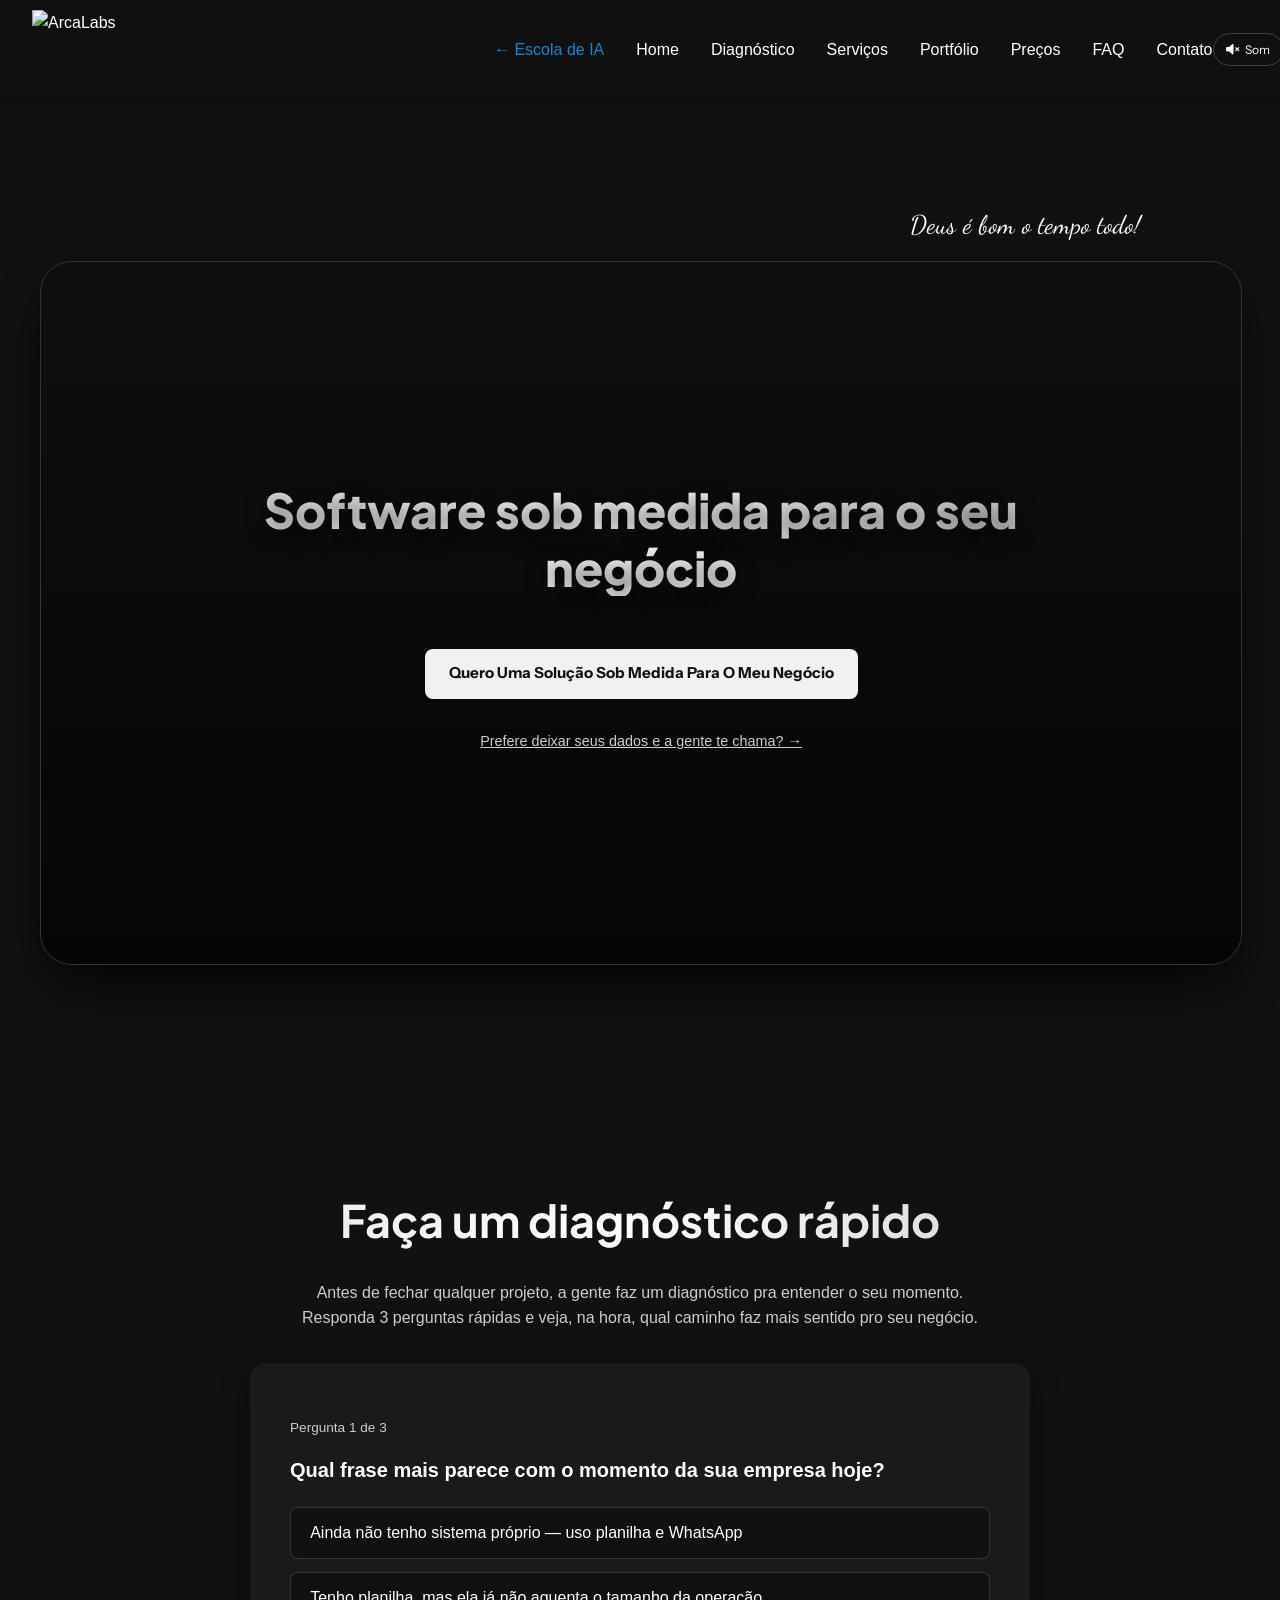
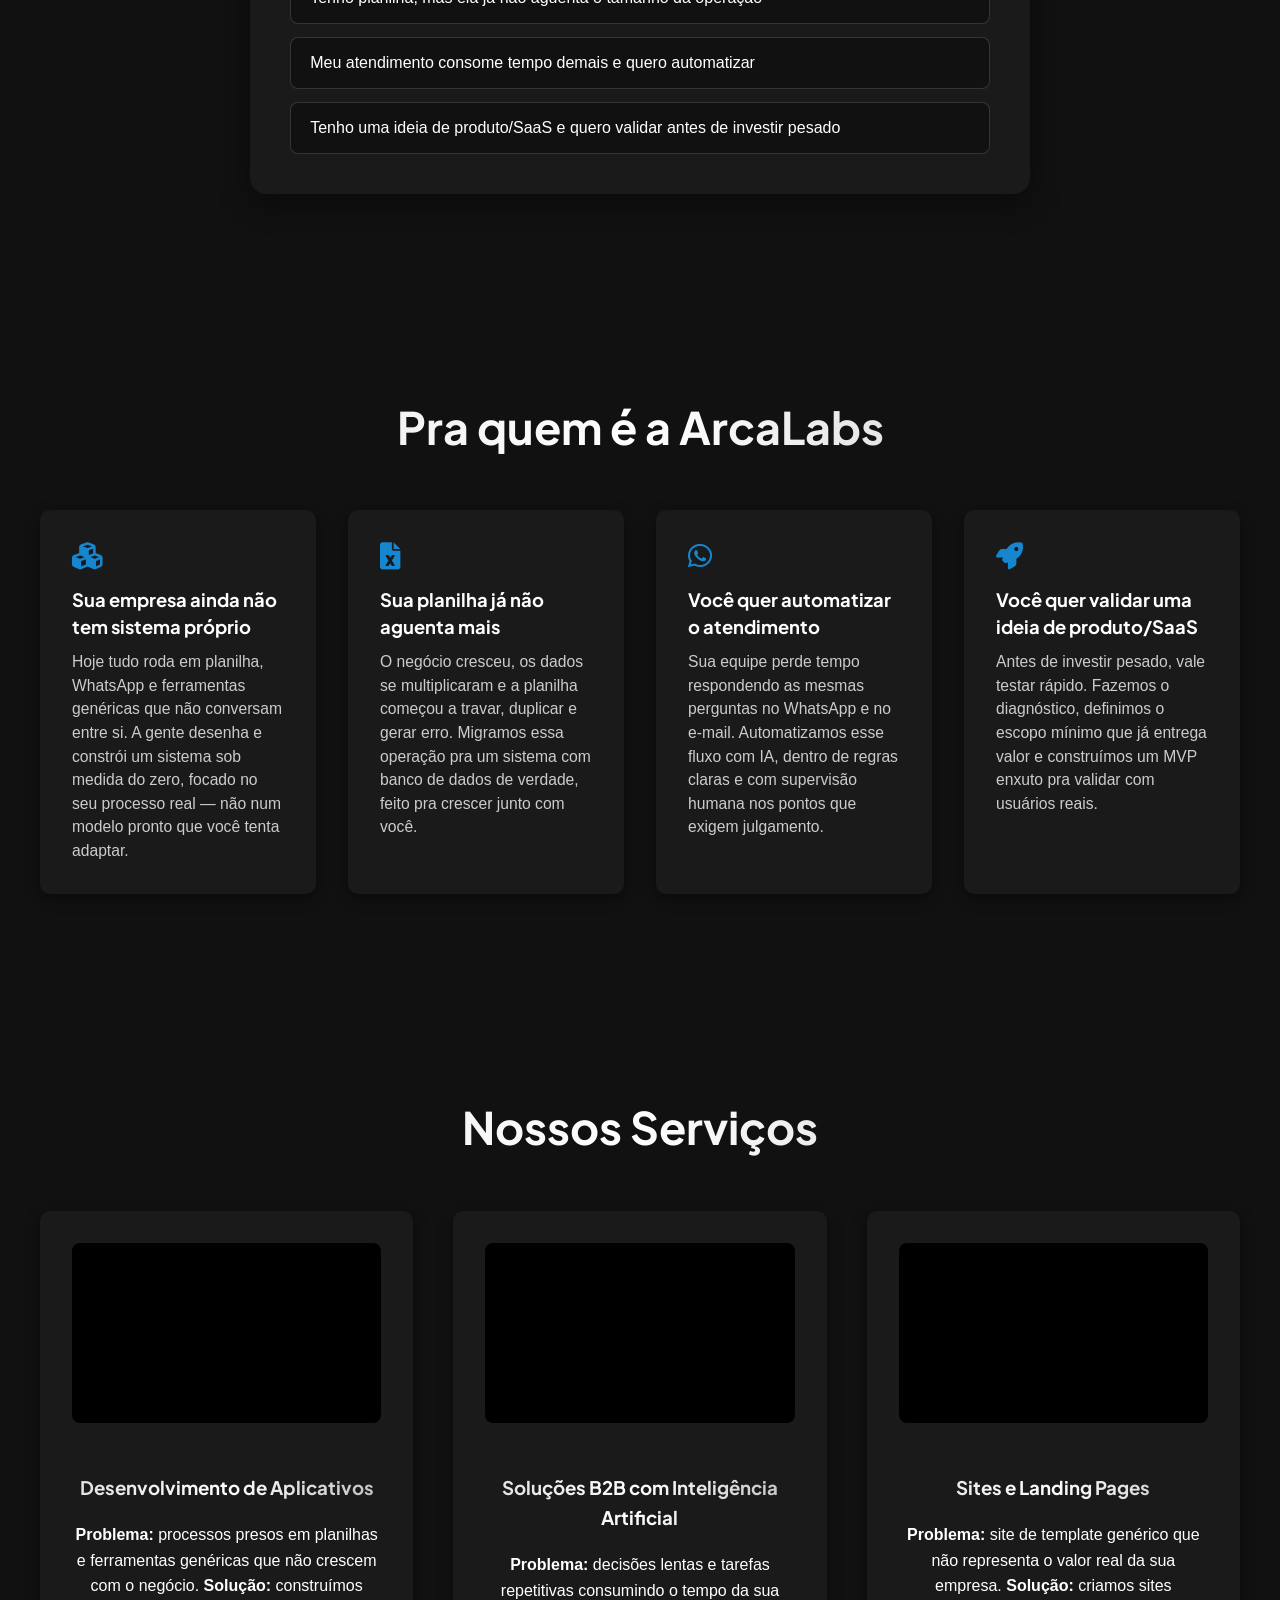
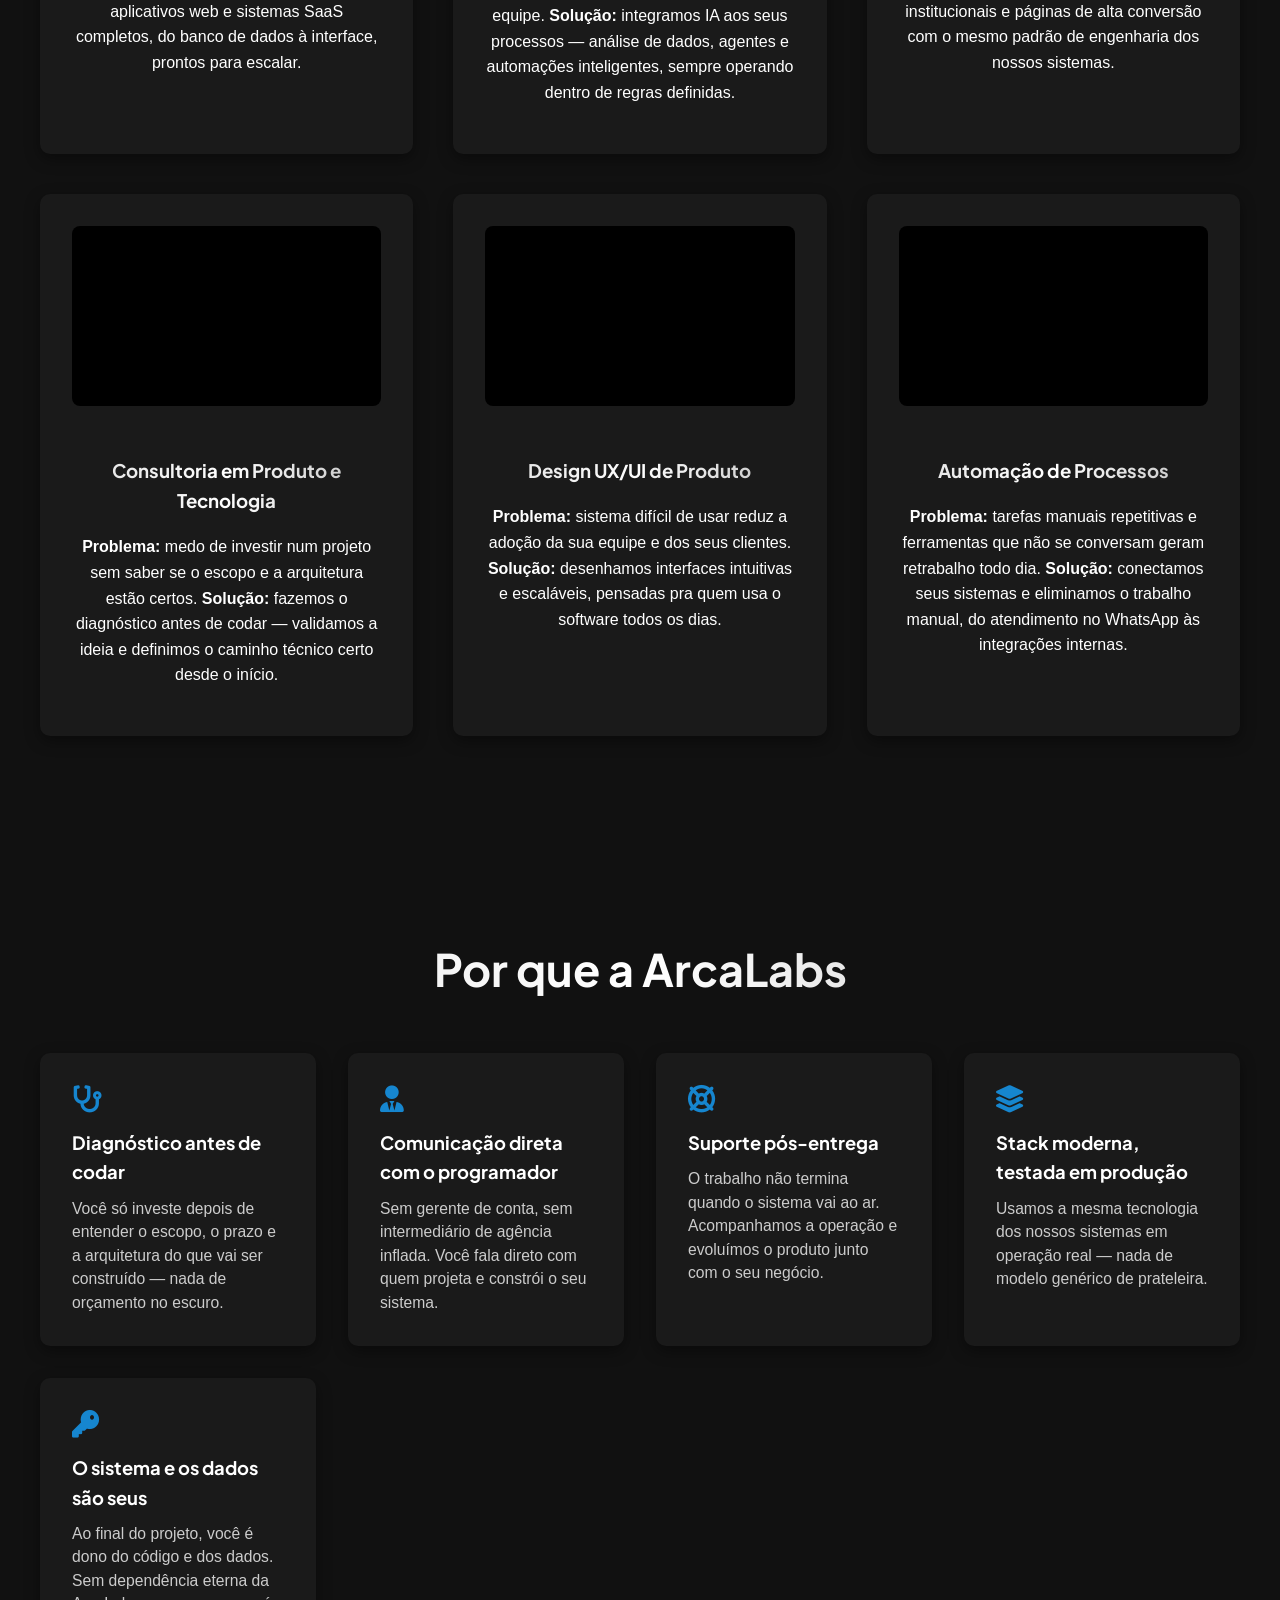
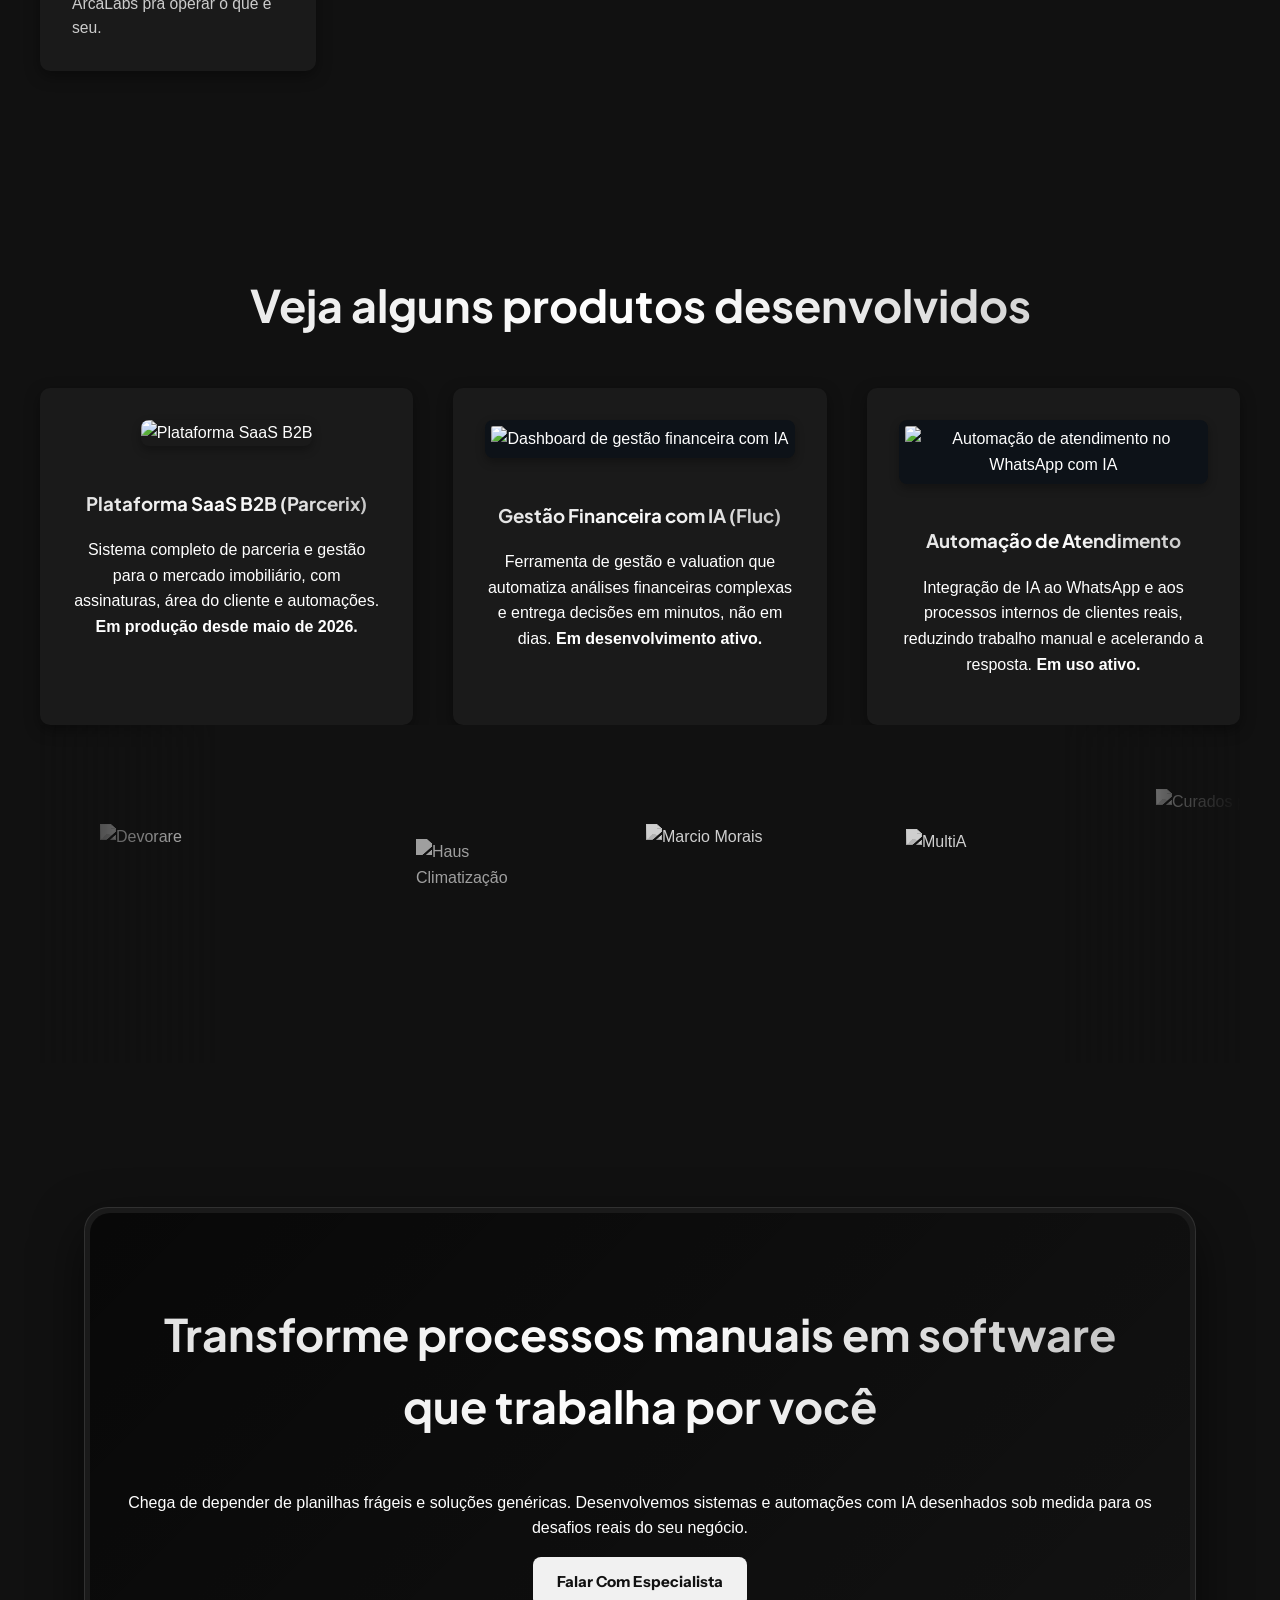
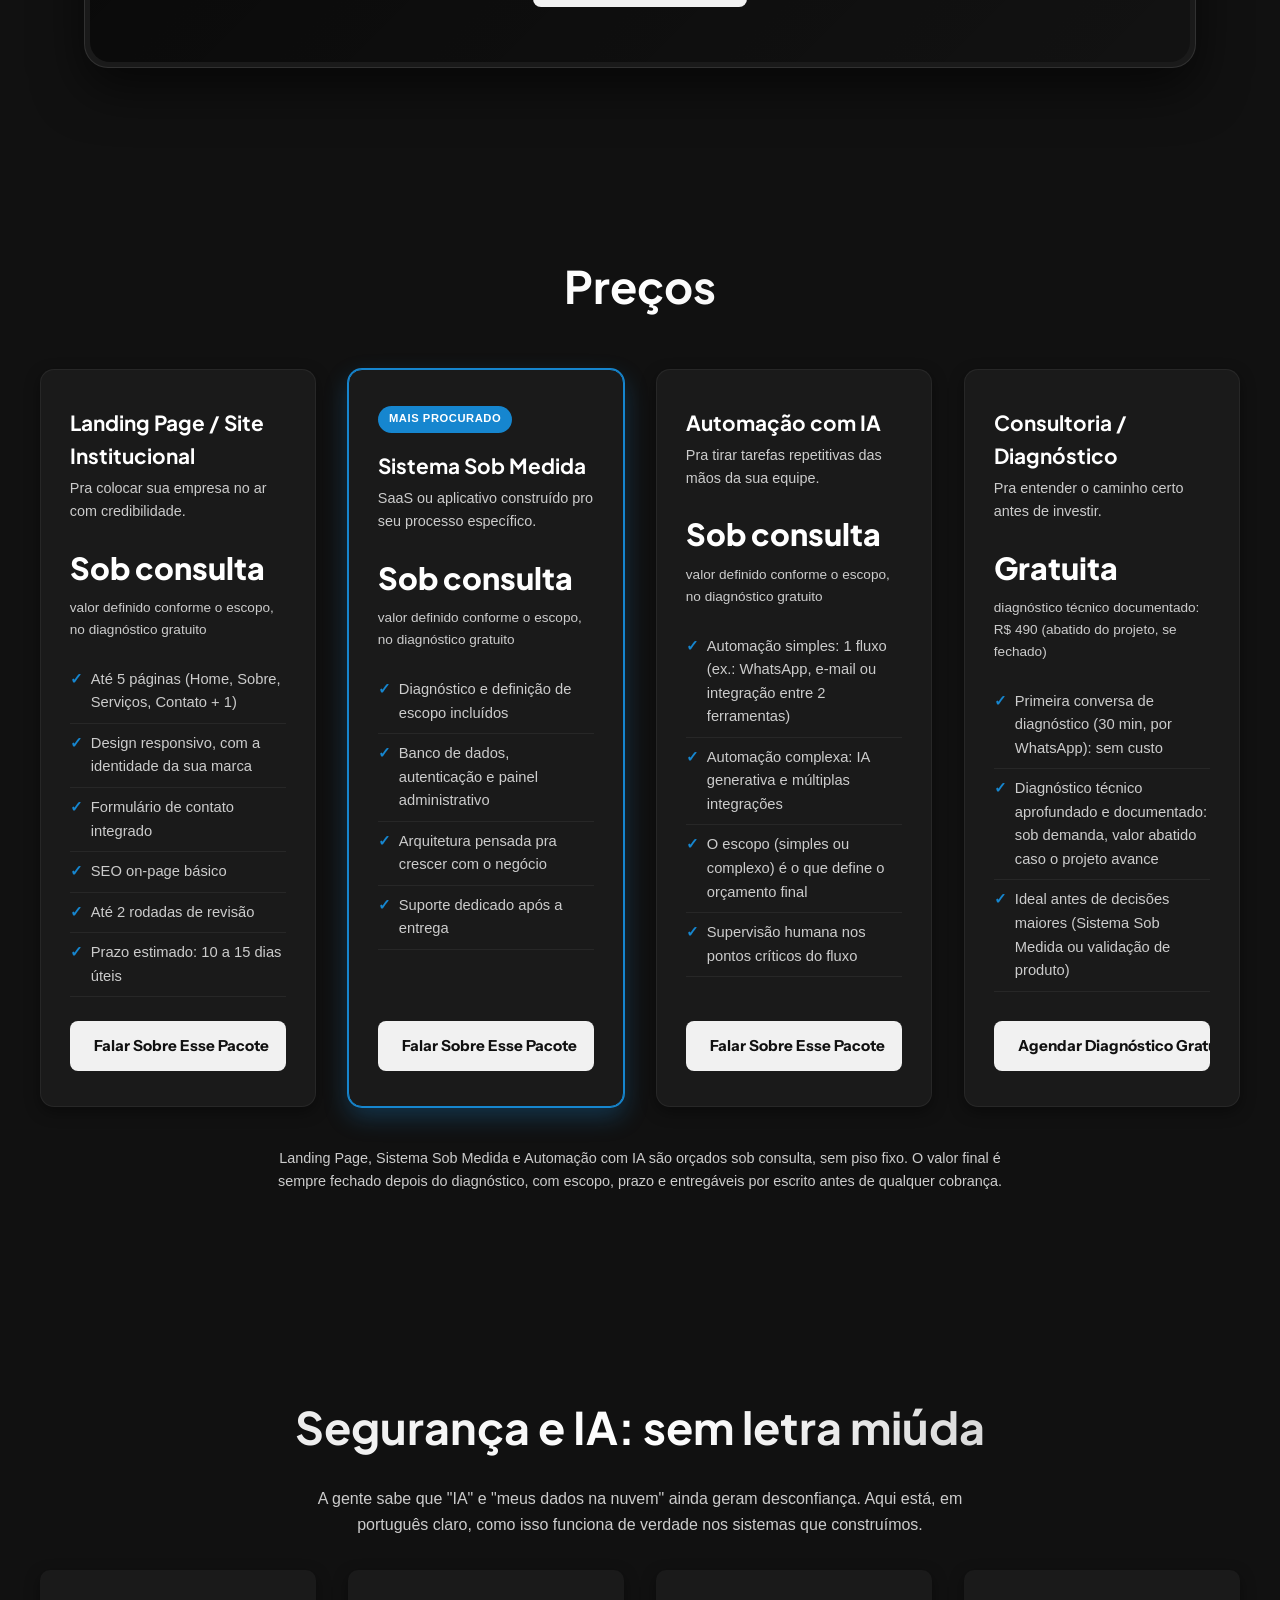
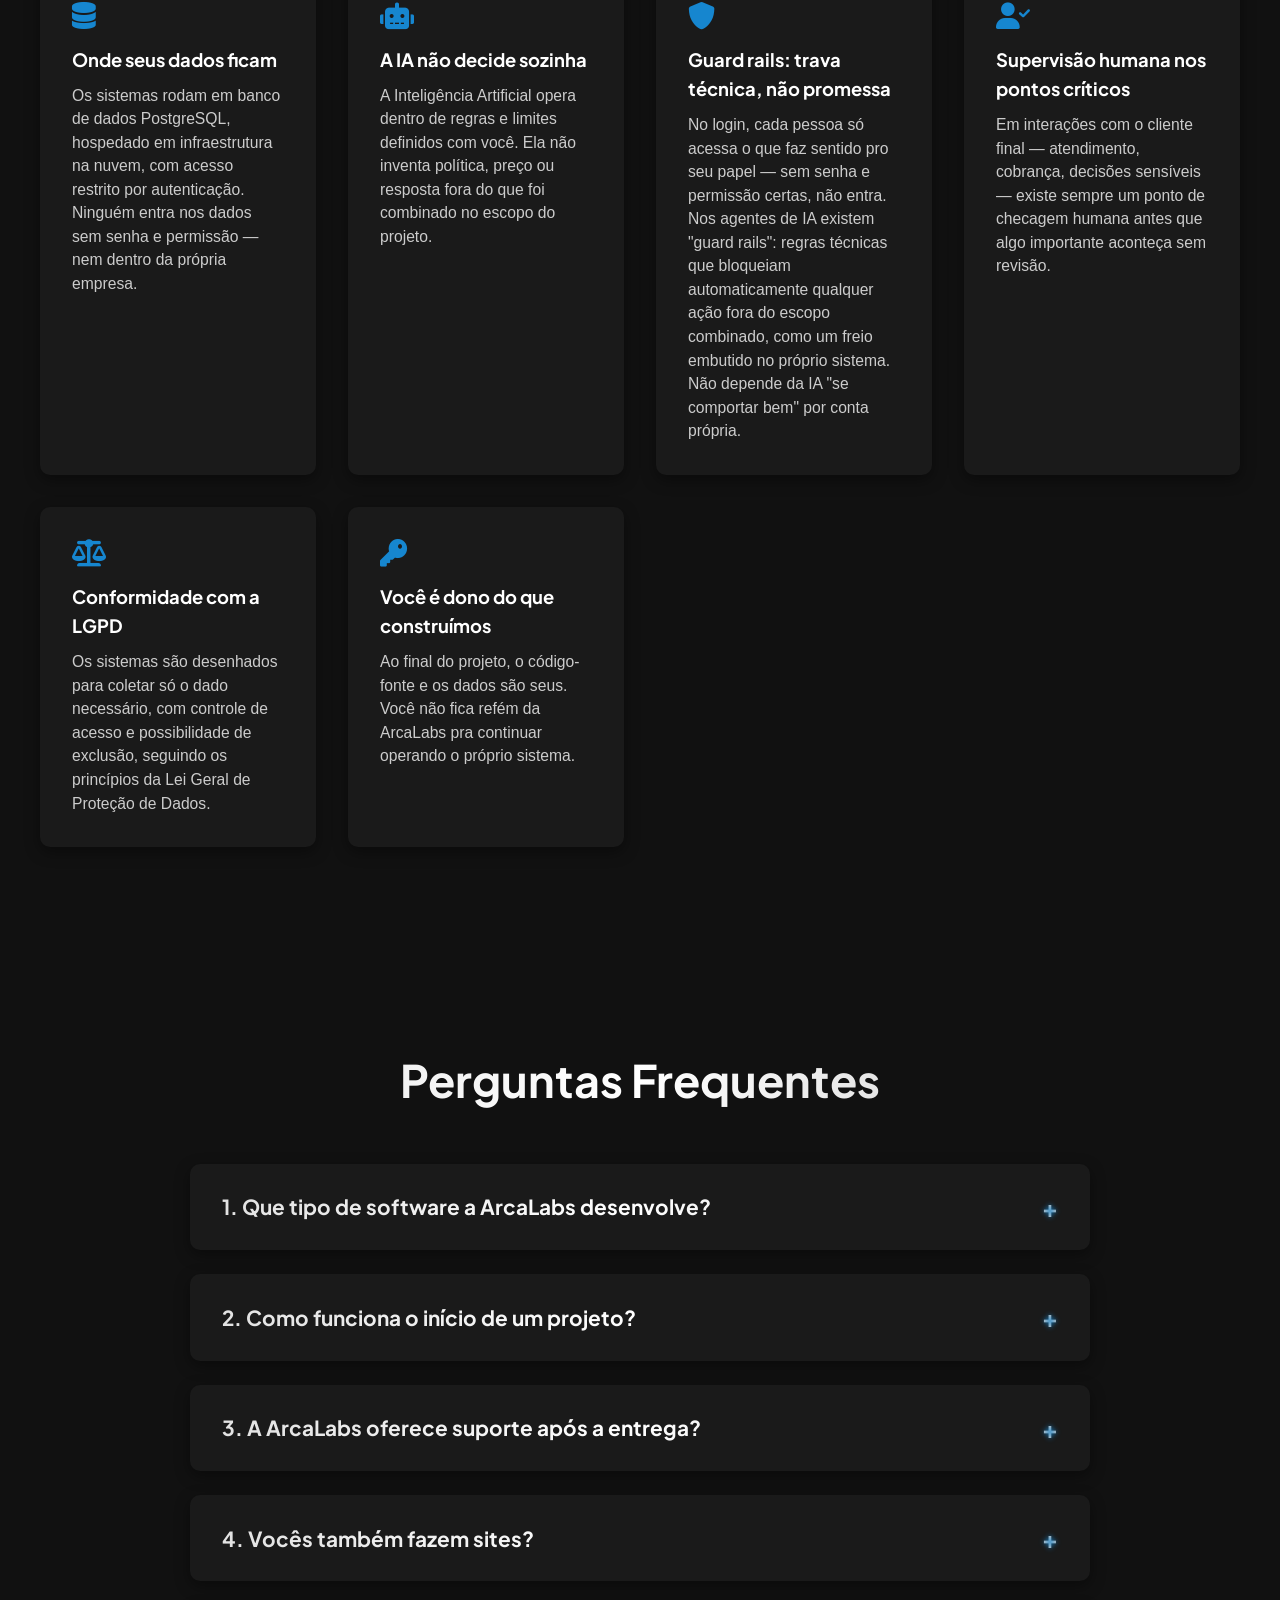
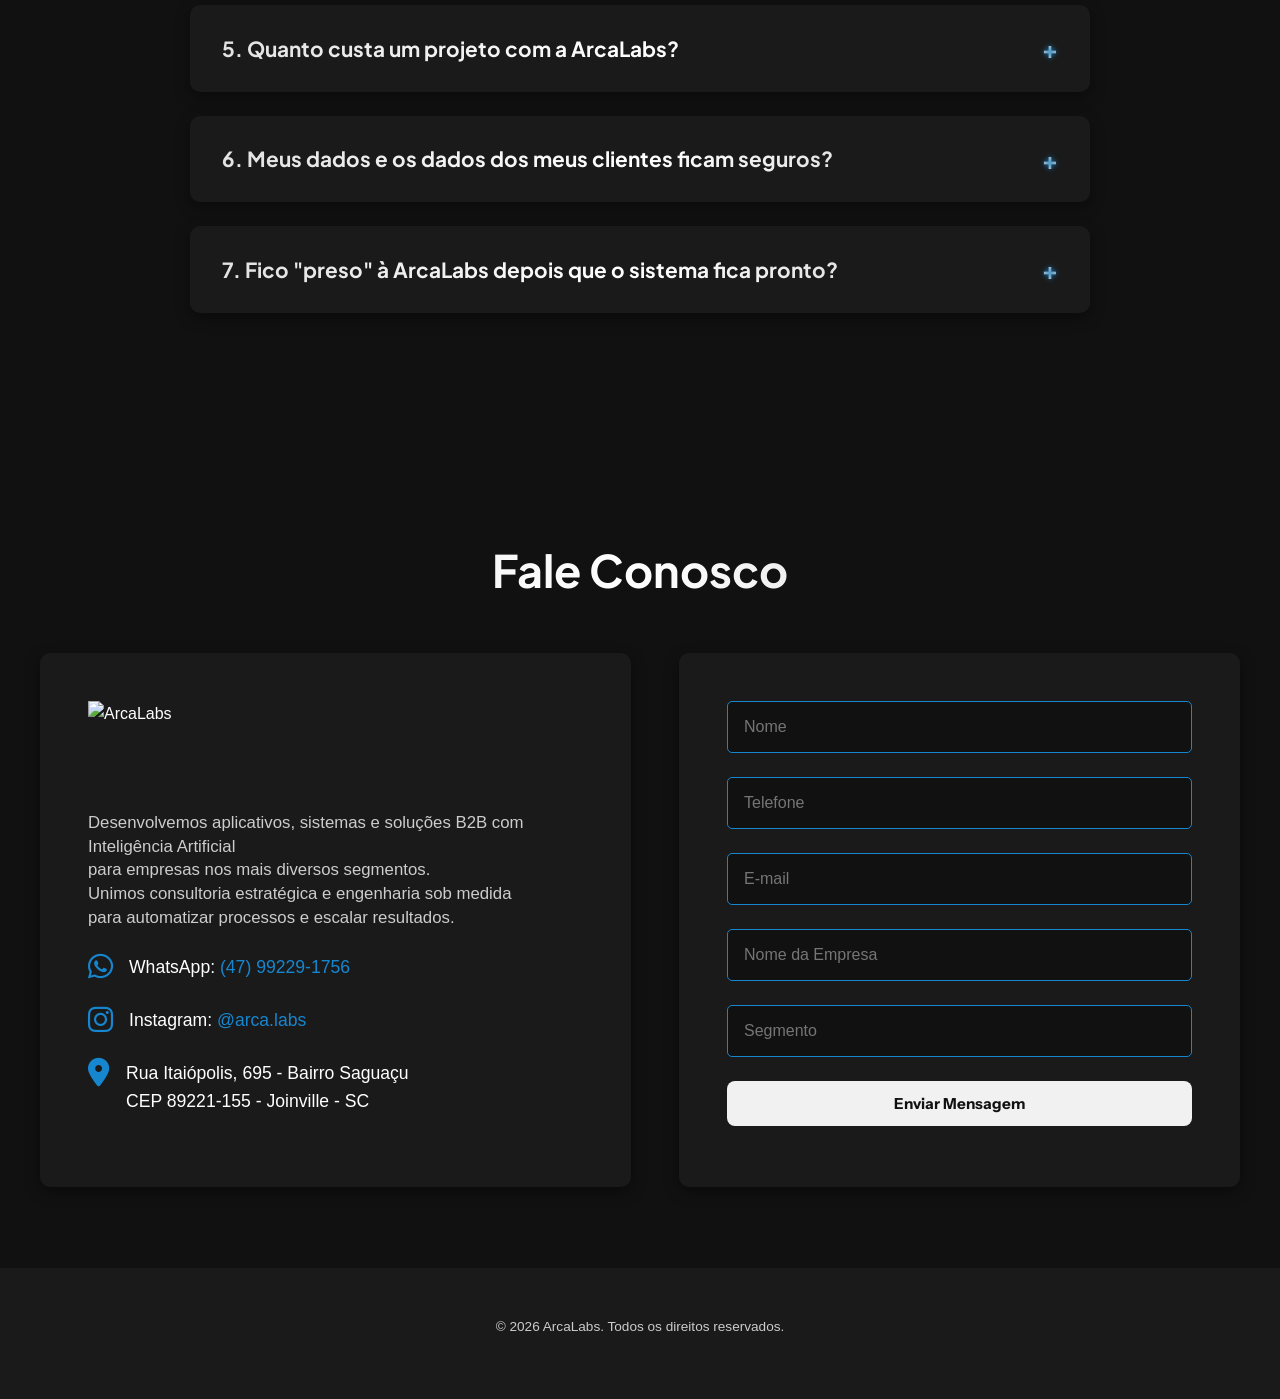
==== commit 08087727: "feat(contrate): SEO próprio, link de volta para a escola e origem nas mensagens do WhatsApp Co-Autho" ====
--- a/contrate/index.html
+++ b/contrate/index.html
@@ -4,9 +4,16 @@
     <meta charset="UTF-8">
     <meta name="viewport" content="width=device-width,initial-scale=1">
     <!-- SEO 100: Meta descrição e Canonical -->
-    <title>ArcaLabs | Desenvolvimento de Software e Soluções B2B com IA</title>
-    <meta name="description" content="A ArcaLabs desenvolve aplicativos, sistemas e soluções B2B com Inteligência Artificial. Consultoria estratégica e desenvolvimento sob medida para automatizar processos e escalar o seu negócio.">
-    <link rel="canonical" href="https://arcalabs.com.br/">
+    <title>Contrate a ArcaLabs | Software sob medida e automações com IA</title>
+    <meta name="description" content="Contrate a ArcaLabs para desenvolver aplicativos, sistemas sob medida, automações com IA e sites para o seu negócio. Diagnóstico gratuito e valores sob consulta.">
+    <link rel="canonical" href="https://arcalabs.com.br/contrate/">
+    <meta property="og:type" content="website">
+    <meta property="og:locale" content="pt_BR">
+    <meta property="og:site_name" content="ArcaLabs">
+    <meta property="og:title" content="Contrate a ArcaLabs | Software sob medida e automações com IA">
+    <meta property="og:description" content="Aplicativos, sistemas sob medida, automações com IA e sites para o seu negócio. Diagnóstico gratuito e valores sob consulta.">
+    <meta property="og:url" content="https://arcalabs.com.br/contrate/">
+    <meta name="twitter:card" content="summary">
 
     <!-- Resource Hints -->
     <link rel="preconnect" href="https://res.cloudinary.com">
@@ -31,6 +38,7 @@
         nav ul{list-style:none;display:flex;gap:2rem;margin:0;padding:0}
         nav a{color:var(--text-light);text-decoration:none;font-size:1rem;transition:color .3s,text-shadow .3s;position:relative;white-space:nowrap}
         nav a:hover{color:var(--accent);text-shadow:0 0 5px var(--accent)}
+        nav a.nav-escola{color:var(--accent)}
         .header-actions{display:flex;align-items:center;gap:1rem;flex-shrink:0}
         .sound-toggle{background:none;border:1px solid rgba(255,255,255,.2);color:var(--text-light);padding:.5rem .8rem;border-radius:20px;cursor:pointer;display:flex;align-items:center;gap:5px;font-size:.75rem;font-family:var(--font-button);transition:all .3s ease}
         .hamburger{display:none;cursor:pointer;flex-direction:column;gap:5px;z-index:1100;padding:10px}
@@ -157,6 +165,7 @@
             </div>
             <nav id="nav-menu">
                 <ul>
+                    <li><a href="../" class="nav-escola">← Escola de IA</a></li>
                     <li><a href="#home">Home</a></li>
                     <li><a href="#diagnostico">Diagnóstico</a></li>
                     <li><a href="#servicos">Serviços</a></li>
@@ -168,7 +177,7 @@
             </nav>
             <div class="header-actions">
                 <button id="soundToggle" class="sound-toggle"><i class="fas fa-volume-mute"></i><span>Som</span></button>
-                <a href="https://wa.me/5547992291756" target="_blank" class="header-cta-button">Agendar Diagnóstico</a>
+                <a href="https://wa.me/5547992291756?text=Ol%C3%A1%21%20Vim%20pela%20p%C3%A1gina%20de%20servi%C3%A7os%20do%20site." target="_blank" class="header-cta-button">Agendar Diagnóstico</a>
             </div>
             <div class="hamburger" id="hamburger"><span></span><span></span><span></span></div>
         </div>
@@ -192,7 +201,7 @@
                             <h1 class="gradient-text">Automatize processos. Escale resultados.</h1>
                             <h1 class="gradient-text">Da ideia ao sistema no ar, com tecnologia de ponta</h1>
                         </div>
-                        <a href="https://wa.me/5547992291756" target="_blank" class="cta-button">
+                        <a href="https://wa.me/5547992291756?text=Ol%C3%A1%21%20Vim%20pela%20p%C3%A1gina%20de%20servi%C3%A7os%20do%20site." target="_blank" class="cta-button">
                             <span class="desktop-text">Quero uma Solução Sob Medida para o meu Negócio</span>
                             <span class="mobile-text">Quero minha Solução</span>
                         </a>
@@ -416,7 +425,7 @@
                 <div class="cta-video-content">
                     <h2 class="gradient-text">Transforme processos manuais em software que trabalha por você</h2>
                     <p>Chega de depender de planilhas frágeis e soluções genéricas. Desenvolvemos sistemas e automações com IA desenhados sob medida para os desafios reais do seu negócio.</p>
-                    <a href="https://wa.me/5547992291756" target="_blank" class="white-cta-button">Falar com Especialista</a>
+                    <a href="https://wa.me/5547992291756?text=Ol%C3%A1%21%20Vim%20pela%20p%C3%A1gina%20de%20servi%C3%A7os%20do%20site." target="_blank" class="white-cta-button">Falar com Especialista</a>
                 </div>
             </div>
         </section>
@@ -436,7 +445,7 @@
                         <li>Até 2 rodadas de revisão</li>
                         <li>Prazo estimado: 10 a 15 dias úteis</li>
                     </ul>
-                    <a href="https://wa.me/5547992291756?text=Quero%20saber%20mais%20sobre%20o%20pacote%20Landing%20Page%20%2F%20Site%20Institucional" target="_blank" class="cta-button">Falar sobre esse pacote</a>
+                    <a href="https://wa.me/5547992291756?text=Quero%20saber%20mais%20sobre%20o%20pacote%20Landing%20Page%20%2F%20Site%20Institucional.%20Vim%20pela%20p%C3%A1gina%20de%20servi%C3%A7os%20do%20site." target="_blank" class="cta-button">Falar sobre esse pacote</a>
                 </div>
                 <div class="pricing-item featured">
                     <span class="pricing-badge">Mais procurado</span>
@@ -449,7 +458,7 @@
                         <li>Arquitetura pensada pra crescer com o negócio</li>
                         <li>Suporte dedicado após a entrega</li>
                     </ul>
-                    <a href="https://wa.me/5547992291756?text=Quero%20saber%20mais%20sobre%20o%20pacote%20Sistema%20Sob%20Medida" target="_blank" class="cta-button">Falar sobre esse pacote</a>
+                    <a href="https://wa.me/5547992291756?text=Quero%20saber%20mais%20sobre%20o%20pacote%20Sistema%20Sob%20Medida.%20Vim%20pela%20p%C3%A1gina%20de%20servi%C3%A7os%20do%20site." target="_blank" class="cta-button">Falar sobre esse pacote</a>
                 </div>
                 <div class="pricing-item">
                     <h3>Automação com IA</h3>
@@ -461,7 +470,7 @@
                         <li>O escopo (simples ou complexo) é o que define o orçamento final</li>
                         <li>Supervisão humana nos pontos críticos do fluxo</li>
                     </ul>
-                    <a href="https://wa.me/5547992291756?text=Quero%20saber%20mais%20sobre%20Automa%C3%A7%C3%A3o%20com%20IA" target="_blank" class="cta-button">Falar sobre esse pacote</a>
+                    <a href="https://wa.me/5547992291756?text=Quero%20saber%20mais%20sobre%20Automa%C3%A7%C3%A3o%20com%20IA.%20Vim%20pela%20p%C3%A1gina%20de%20servi%C3%A7os%20do%20site." target="_blank" class="cta-button">Falar sobre esse pacote</a>
                 </div>
                 <div class="pricing-item">
                     <h3>Consultoria / Diagnóstico</h3>
@@ -472,7 +481,7 @@
                         <li>Diagnóstico técnico aprofundado e documentado: sob demanda, valor abatido caso o projeto avance</li>
                         <li>Ideal antes de decisões maiores (Sistema Sob Medida ou validação de produto)</li>
                     </ul>
-                    <a href="https://wa.me/5547992291756?text=Quero%20agendar%20um%20diagn%C3%B3stico" target="_blank" class="white-cta-button">Agendar diagnóstico gratuito</a>
+                    <a href="https://wa.me/5547992291756?text=Quero%20agendar%20um%20diagn%C3%B3stico.%20Vim%20pela%20p%C3%A1gina%20de%20servi%C3%A7os%20do%20site." target="_blank" class="white-cta-button">Agendar diagnóstico gratuito</a>
                 </div>
             </div>
             <p class="pricing-note">Landing Page, Sistema Sob Medida e Automação com IA são orçados sob consulta, sem piso fixo. O valor final é sempre fechado depois do diagnóstico, com escopo, prazo e entregáveis por escrito antes de qualquer cobrança.</p>
@@ -534,7 +543,7 @@
                 <div class="contact-details">
                     <div class="logo-combined"><img src="https://res.cloudinary.com/dtgcobo29/image/upload/e_replace_color:b4b4b3:40:white,f_png,q_auto/v1784739972/logo-arca-fundo-transparente_nh3w0k.png" alt="ArcaLabs" class="logo-wordmark logo-wordmark-footer" width="220" height="38" loading="lazy"></div>
                     <p class="contact-description">Desenvolvemos aplicativos, sistemas e soluções B2B com Inteligência Artificial<br>para empresas nos mais diversos segmentos.<br>Unimos consultoria estratégica e engenharia sob medida<br>para automatizar processos e escalar resultados.</p>
-                    <div class="contact-item"><i class="fab fa-whatsapp contact-icon"></i><p>WhatsApp: <a href="https://wa.me/5547992291756" target="_blank">(47) 99229-1756</a></p></div>
+                    <div class="contact-item"><i class="fab fa-whatsapp contact-icon"></i><p>WhatsApp: <a href="https://wa.me/5547992291756?text=Ol%C3%A1%21%20Vim%20pela%20p%C3%A1gina%20de%20servi%C3%A7os%20do%20site." target="_blank">(47) 99229-1756</a></p></div>
                     <div class="contact-item"><i class="fab fa-instagram contact-icon"></i><p>Instagram: <a href="https://www.instagram.com/arca.labs/" target="_blank">@arca.labs</a></p></div>
                     <div class="contact-item"><i class="fas fa-map-marker-alt contact-icon"></i><p>Rua Itaiópolis, 695 - Bairro Saguaçu <br> CEP 89221-155 - Joinville - SC</p></div>
                 </div>
